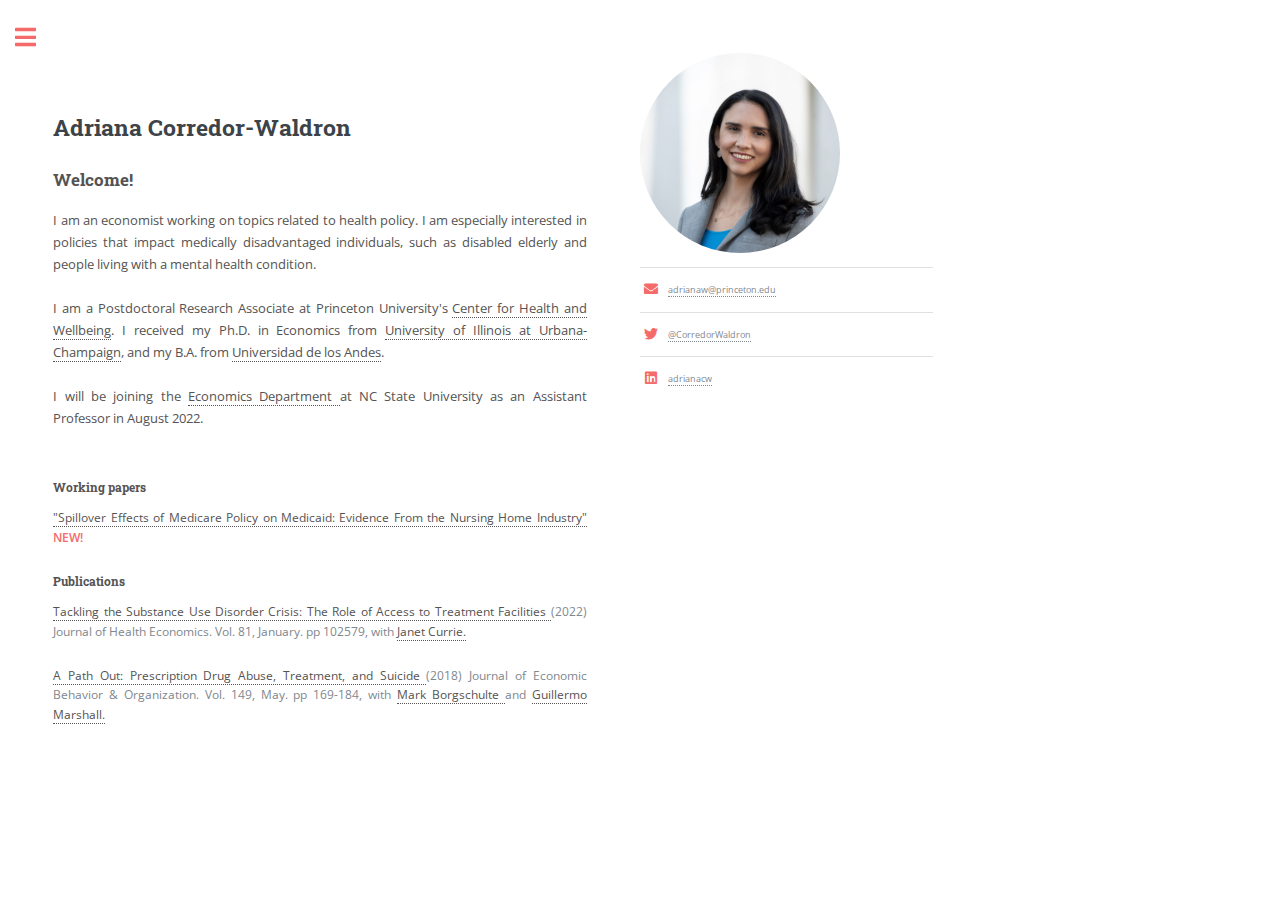
==== index.html @ bf06c3da "Update index.html" ====
<!DOCTYPE HTML>
<!--
	Editorial by HTML5 UP
	html5up.net | @ajlkn
	Free for personal and commercial use under the CCA 3.0 license (html5up.net/license)
-->
<html>
	<head>
		<!--<title>Editorial by HTML5 UP</title>
		<meta charset="utf-8" />
		<meta name="viewport" content="width=device-width, initial-scale=1, user-scalable=no" />
		<link rel="stylesheet" href="assets/css/main.css" />
		 -->
		<title>Adriana Corredor-Waldron</title>
		<meta charset="utf-8" />
		<meta name="description" content="ACW website">
		<meta name="author" content="Adriana">
		<meta property="og:type" content="website">
		<meta property="og:locale" content="en_US">		
		<meta property="og:site_name" content="Adriana Corredor-Waldron">
		<meta property="og:title" content="Adriana Corredor-Waldron">
		<meta property="og:url" content="https://adriana-corredorwaldron.github.io/">
		<meta property="og:description" content="ACW website">
		<link rel="canonical" href="https://adriana-corredorwaldron.github.io/">
		<script type="application/ld+json">
			{
			"@context": "https://schema.org",
				
				"@type": "Person",
				"name": "Adriana Corredor-Waldron",
				"url": "https://adriana-corredorwaldron.github.io/",
				"sameAs": ["https://chw.princeton.edu/people/adriana-corredor-waldron", "https://globalhealth.princeton.edu/news/postdoc-spotlight-adriana-corredor-waldron"] 				
			}
			</script>
		<link href="/feed.xml" type="application/atom+xml" rel="alternate" title="Adriana Corredor-Waldron Feed">
		<meta name="viewport" content="width=device-width, initial-scale=1, user-scalable=no" />
		<link rel="stylesheet" href="assets/css/main.css" />

		<!-- Global site tag (gtag.js) - Google Analytics -->
		<script async src="https://www.googletagmanager.com/gtag/js?id=G-XWN1B4BJMK"></script>
		<script>
		  window.dataLayer = window.dataLayer || [];
		  function gtag(){dataLayer.push(arguments);}
		  gtag('js', new Date());

		  gtag('config', 'G-XWN1B4BJMK');
		</script>
<!--		<link rel="stylesheet" href="assets/css/bootstrap.min.css" />	-->	
	</head>
	<body class="is-preload">

		<!-- Wrapper -->
			<div id="wrapper">

				<!-- Main -->
					<div id="main">
						<div class="inner">

							<!-- Header 
								<header id="header">
									<a href="index.html" class="logo"><strong>Editorial</strong> by HTML5 UP</a>
									<ul class="icons">
										<li><a href="#" class="icon brands fa-twitter"><span class="label">Twitter</span></a></li>
										<li><a href="#" class="icon brands fa-facebook-f"><span class="label">Facebook</span></a></li>
										<li><a href="#" class="icon brands fa-snapchat-ghost"><span class="label">Snapchat</span></a></li>
										<li><a href="#" class="icon brands fa-instagram"><span class="label">Instagram</span></a></li>
										<li><a href="#" class="icon brands fa-medium-m"><span class="label">Medium</span></a></li>
									</ul>
								</header>
								-->

							<!-- Banner -->
							<section id="banner">
								<div class="content">
									<header>
										<h2 style="margin-top:1.5cm;">Adriana Corredor-Waldron</h2>
									</header>
									<h3 style="color:rgb(85, 83, 83);"> Welcome!</h3>
									<p align="justify" style="color:rgb(85, 83, 83);">  I am an economist working on topics related to health policy. I am especially interested in policies that impact medically disadvantaged individuals, such as disabled elderly and people living with a mental health condition.
										<!--My recent work studies the effect of greater access to substance abuse treatment on emergency room use. -->
										<br>
										<br> I am a Postdoctoral Research Associate at Princeton University's <a style="color:rgb(85, 83, 83);" href="https://chw.princeton.edu/"> Center for Health and Wellbeing</a>. I received my Ph.D. in Economics from <a style="color:rgb(85, 83, 83);" href="https://economics.illinois.edu/">University of Illinois at Urbana-Champaign</a>, and my B.A. from <a style="color:rgb(85, 83, 83);" href="https://economia.uniandes.edu.co/programas/pregrado-en-economia"> Universidad de los Andes</a>.
										<br>
										<br> I will be joining the <a style="color:rgb(85, 83, 83);" href="https://poole.ncsu.edu/economics/">  Economics Department </a> at NC State University as an Assistant Professor in August 2022. 
									</p>
									<br>
									<h3 style="color:rgb(85, 83, 83); font-size:90%;">  Working papers </h3>
									<p align="justify" style="font-size:90%;"> 
										<a style="color:rgb(85, 83, 83);" href="https://adriana-corredorwaldron.github.io/files/JobMarketPaper_CorredorWaldron.pdf">"Spillover Effects of Medicare Policy on Medicaid: Evidence From the Nursing Home Industry"</a><strong style="color:rgb(245, 106, 106);"> NEW! </strong>
										
									</p>
									<h3 style="color:rgb(85, 83, 83); font-size:90%;">  Publications </h3>	
									<p align="justify" style="font-size:90%;">
										<a style="color:rgb(85, 83, 83);" href="https://www.sciencedirect.com/science/article/pii/S0167629621001648?via%3Dihub#sec0008a"> Tackling the Substance Use Disorder Crisis: The Role of Access to Treatment Facilities </a> (2022) Journal of Health Economics. Vol. 81, January. pp 102579, with <a style="color:rgb(85, 83, 83);" href="https://scholar.princeton.edu/jcurrie/home"> Janet Currie. </a> 
									</p>
									<p align="justify" style="font-size:90%;">
										<a style="color:rgb(85, 83, 83);" href="https://www.sciencedirect.com/science/article/abs/pii/S0167268118300714"> A Path Out: Prescription Drug Abuse, Treatment, and Suicide </a> (2018) Journal of Economic Behavior & Organization. Vol. 149, May. pp 169-184, with <a style="color:rgb(85, 83, 83);" href="https://sites.google.com/site/markborgschulte/"> Mark Borgschulte </a> and <a style="color:rgb(85, 83, 83);" href="https://sites.google.com/site/guillermomarshall/"> Guillermo Marshall. </a>
									</p>
									<!-- <ul class="actions">
										<li><a href="#" class="button big">Learn More</a></li>
									</ul> -->
								</div>
								<span class="image object">
									<div class="circular--portrait">
										<img src="images/Adriana-Corredor-Waldron-11.jpg" alt="Adriana Corredor-Waldron" />
									</div>
									<div class="content">
									<ul class="contact">
										<li> </li>
										<li  class="icon solid fa-envelope" style="font-size:70%;"><a>adrianaw@princeton.edu</a></li>
										<li  class="icon brands fa-twitter" style="font-size:70%;"><a href="https://twitter.com/CorredorWaldron">@CorredorWaldron</a></li>
										<li  class="icon brands fa-linkedin" style="font-size:70%;" ><a href="https://www.linkedin.com/in/adrianacw/">adrianacw</a></li>											
									</div>	
									</ul> 
								
								</span>
							</section>


						</div>
					</div>

				<!-- Sidebar -->
					<div id="sidebar">
						<div class="inner">

							<!-- Search -->
								<section id="search" class="alt">
									<form method="post" action="#">
										<input type="text" name="query" id="query" placeholder="Search" />
									</form>
								</section>

							<!-- Menu -->
								<nav id="menu">
									<header class="major">
										<h2>Menu</h2>
									</header>
									<ul>
										<li><a href="index.html">Home</a></li>
										<li><a href="cv.html">Vitae</a></li>
										<li><a href="research.html">Research</a></li>
										<!--
										<li><a href="aboutme.html">About Me</a></li>
										-->
									</ul>
								</nav>

						<!-- Footer -->
								<footer id="footer">
									<p class="copyright">&copy; Adriana Corredor-Waldron. All rights reserved. Design: <a href="https://html5up.net">HTML5 UP</a>.</p>
								</footer>

						</div>
					</div>

			</div>

		<!-- Scripts -->
			<script src="assets/js/jquery.min.js"></script>
			<script src="assets/js/browser.min.js"></script>
			<script src="assets/js/breakpoints.min.js"></script>
			<script src="assets/js/bootstrap.min.js"></script>
			<script src="assets/js/util.js"></script>
			<script src="assets/js/main.js"></script>

	</body>
</html>
---- assets/css/main.css ----
@import url(fontawesome-all.min.css);
@import url("https://fonts.googleapis.com/css?family=Open+Sans:400,600,400italic,600italic|Roboto+Slab:400,700");
/*
	Editorial by HTML5 UP
	html5up.net | @ajlkn
	Free for personal and commercial use under the CCA 3.0 license (html5up.net/license)
*/
html, body, div, span, applet, object,
iframe, h1, h2, h3, h4, h5, h6, p, blockquote,
pre, a, abbr, acronym, address, big, cite,
code, del, dfn, em, img, ins, kbd, q, s, samp,
small, strike, strong, sub, sup, tt, var, b,
u, i, center, dl, dt, dd, ol, ul, li, fieldset,
form, label, legend, table, caption, tbody,
tfoot, thead, tr, th, td, article, aside,
canvas, details, embed, figure, figcaption,
footer, header, hgroup, menu, nav, output, ruby,
section, summary, time, mark, audio, video {
  margin: 0;
  padding: 0;
  border: 0;
  font-size: 100%;
  font: inherit;
  vertical-align: baseline; }

article, aside, details, figcaption, figure,
footer, header, hgroup, menu, nav, section {
  display: block; }

body {
  line-height: 1; }

ol, ul {
  list-style: none; }

blockquote, q {
  quotes: none; }
  blockquote:before, blockquote:after, q:before, q:after {
    content: '';
    content: none; }

table {
  border-collapse: collapse;
  border-spacing: 0; }

body {
  -webkit-text-size-adjust: none; }

mark {
  background-color: transparent;
  color: inherit; }

input::-moz-focus-inner {
  border: 0;
  padding: 0; }

input, select, textarea {
  -moz-appearance: none;
  -webkit-appearance: none;
  -ms-appearance: none;
  appearance: none; }


/* ********************************************************************************************/
 /*Adriana Changes*/

 .circular--square {
  border-top-left-radius: 50% 50%;
  border-top-right-radius: 50% 50%;
  border-bottom-right-radius: 50% 50%;
  border-bottom-left-radius: 50% 50%;
}
.circular--portrait {
  position: relative;
  width: 200px;
  height: 200px;
  overflow: hidden;
  border-radius: 50%;
}

.circular--portrait img {
  width: 100%;
  height: auto;
}

/* ********************************************************************************************/





/* Basic */
@-ms-viewport {
  width: device-width; }

body {
  -ms-overflow-style: scrollbar; }

@media screen and (max-width: 480px) {
  html, body {
    min-width: 320px; } }

html {
  box-sizing: border-box; }

*, *:before, *:after {
  box-sizing: inherit; }

body {
  background: #ffffff; }
  body.is-preload *, body.is-preload *:before, body.is-preload *:after, body.is-resizing *, body.is-resizing *:before, body.is-resizing *:after {
    -moz-animation: none !important;
    -webkit-animation: none !important;
    -ms-animation: none !important;
    animation: none !important;
    -moz-transition: none !important;
    -webkit-transition: none !important;
    -ms-transition: none !important;
    transition: none !important; }

/* Type */
body, input, select, textarea {
  color: #7f888f;
  font-family: "Open Sans", sans-serif;
  font-size: 13pt;
  font-weight: 400;
  line-height: 1.65; }
  @media screen and (max-width: 1680px) {
    body, input, select, textarea {
      font-size: 11pt; } }
  @media screen and (max-width: 1280px) {
    body, input, select, textarea {
      font-size: 10pt; } }
  @media screen and (max-width: 360px) {
    body, input, select, textarea {
      font-size: 9pt; } }

a {
  -moz-transition: color 0.2s ease-in-out, border-bottom-color 0.2s ease-in-out;
  -webkit-transition: color 0.2s ease-in-out, border-bottom-color 0.2s ease-in-out;
  -ms-transition: color 0.2s ease-in-out, border-bottom-color 0.2s ease-in-out;
  transition: color 0.2s ease-in-out, border-bottom-color 0.2s ease-in-out;
  border-bottom: dotted 1px;
  color: #f56a6a;
  text-decoration: none; }
  a:hover {
    border-bottom-color: #f56a6a;
    color: #f56a6a !important; }
    a:hover strong {
      color: inherit; }

strong, b {
  color: #3d4449;
  font-weight: 600; }

em, i {
  font-style: italic; }

p {
  margin: 0 0 2em 0; }

h1, h2, h3, h4, h5, h6 {
  color: #3d4449;
  font-family: "Roboto Slab", serif;
  font-weight: 700;
  line-height: 1.5;
  margin: 0 0 1em 0; }
  h1 a, h2 a, h3 a, h4 a, h5 a, h6 a {
    color: inherit;
    text-decoration: none;
    border-bottom: 0; }

h1 {
  font-size: 4em;
  margin: 0 0 0.5em 0;
  line-height: 1.3; }

h2 {
  font-size: 1.75em; }

h3 {
  font-size: 1.25em; }

h4 {
  font-size: 1.1em; }

h5 {
  font-size: 0.9em; }

h6 {
  font-size: 0.7em; }

@media screen and (max-width: 1680px) {
  h1 {
    font-size: 3.5em; } }

@media screen and (max-width: 980px) {
  h1 {
    font-size: 3.25em; } }

@media screen and (max-width: 736px) {
  h1 {
    font-size: 2em;
    line-height: 1.4; }
  h2 {
    font-size: 1.5em; } }

sub {
  font-size: 0.8em;
  position: relative;
  top: 0.5em; }

sup {
  font-size: 0.8em;
  position: relative;
  top: -0.5em; }

blockquote {
  border-left: solid 3px rgba(210, 215, 217, 0.75);
  font-style: italic;
  margin: 0 0 2em 0;
  padding: 0.5em 0 0.5em 2em; }

code {
  background: rgba(230, 235, 237, 0.25);
  border-radius: 0.375em;
  border: solid 1px rgba(210, 215, 217, 0.75);
  font-family: "Courier New", monospace;
  font-size: 0.9em;
  margin: 0 0.25em;
  padding: 0.25em 0.65em; }

pre {
  -webkit-overflow-scrolling: touch;
  font-family: "Courier New", monospace;
  font-size: 0.9em;
  margin: 0 0 2em 0; }
  pre code {
    display: block;
    line-height: 1.75;
    padding: 1em 1.5em;
    overflow-x: auto; }

hr {
  border: 0;
  border-bottom: solid 1px rgba(210, 215, 217, 0.75);
  margin: 2em 0; }
  hr.major {
    margin: 3em 0; }

.align-left {
  text-align: left; }

.align-center {
  text-align: center; }

.align-right {
  text-align: right; }

/* Row */
.row {
  display: flex;
  flex-wrap: wrap;
  box-sizing: border-box;
  align-items: stretch; }
  .row > * {
    box-sizing: border-box; }
  .row.gtr-uniform > * > :last-child {
    margin-bottom: 0; }
  .row.aln-left {
    justify-content: flex-start; }
  .row.aln-center {
    justify-content: center; }
  .row.aln-right {
    justify-content: flex-end; }
  .row.aln-top {
    align-items: flex-start; }
  .row.aln-middle {
    align-items: center; }
  .row.aln-bottom {
    align-items: flex-end; }
  .row > .imp {
    order: -1; }
  .row > .col-1 {
    width: 8.33333%; }
  .row > .off-1 {
    margin-left: 8.33333%; }
  .row > .col-2 {
    width: 16.66667%; }
  .row > .off-2 {
    margin-left: 16.66667%; }
  .row > .col-3 {
    width: 25%; }
  .row > .off-3 {
    margin-left: 25%; }
  .row > .col-4 {
    width: 33.33333%; }
  .row > .off-4 {
    margin-left: 33.33333%; }
  .row > .col-5 {
    width: 41.66667%; }
  .row > .off-5 {
    margin-left: 41.66667%; }
  .row > .col-6 {
    width: 50%; }
  .row > .off-6 {
    margin-left: 50%; }
  .row > .col-7 {
    width: 58.33333%; }
  .row > .off-7 {
    margin-left: 58.33333%; }
  .row > .col-8 {
    width: 66.66667%; }
  .row > .off-8 {
    margin-left: 66.66667%; }
  .row > .col-9 {
    width: 75%; }
  .row > .off-9 {
    margin-left: 75%; }
  .row > .col-10 {
    width: 83.33333%; }
  .row > .off-10 {
    margin-left: 83.33333%; }
  .row > .col-11 {
    width: 91.66667%; }
  .row > .off-11 {
    margin-left: 91.66667%; }
  .row > .col-12 {
    width: 100%; }
  .row > .off-12 {
    margin-left: 100%; }
  .row.gtr-0 {
    margin-top: 0;
    margin-left: 0em; }
    .row.gtr-0 > * {
      padding: 0 0 0 0em; }
    .row.gtr-0.gtr-uniform {
      margin-top: 0em; }
      .row.gtr-0.gtr-uniform > * {
        padding-top: 0em; }
  .row.gtr-25 {
    margin-top: 0;
    margin-left: -0.375em; }
    .row.gtr-25 > * {
      padding: 0 0 0 0.375em; }
    .row.gtr-25.gtr-uniform {
      margin-top: -0.375em; }
      .row.gtr-25.gtr-uniform > * {
        padding-top: 0.375em; }
  .row.gtr-50 {
    margin-top: 0;
    margin-left: -0.75em; }
    .row.gtr-50 > * {
      padding: 0 0 0 0.75em; }
    .row.gtr-50.gtr-uniform {
      margin-top: -0.75em; }
      .row.gtr-50.gtr-uniform > * {
        padding-top: 0.75em; }
  .row {
    margin-top: 0;
    margin-left: -1.5em; }
    .row > * {
      padding: 0 0 0 1.5em; }
    .row.gtr-uniform {
      margin-top: -1.5em; }
      .row.gtr-uniform > * {
        padding-top: 1.5em; }
  .row.gtr-150 {
    margin-top: 0;
    margin-left: -2.25em; }
    .row.gtr-150 > * {
      padding: 0 0 0 2.25em; }
    .row.gtr-150.gtr-uniform {
      margin-top: -2.25em; }
      .row.gtr-150.gtr-uniform > * {
        padding-top: 2.25em; }
  .row.gtr-200 {
    margin-top: 0;
    margin-left: -3em; }
    .row.gtr-200 > * {
      padding: 0 0 0 3em; }
    .row.gtr-200.gtr-uniform {
      margin-top: -3em; }
      .row.gtr-200.gtr-uniform > * {
        padding-top: 3em; }
  @media screen and (max-width: 1680px) {
    .row {
      display: flex;
      flex-wrap: wrap;
      box-sizing: border-box;
      align-items: stretch; }
      .row > * {
        box-sizing: border-box; }
      .row.gtr-uniform > * > :last-child {
        margin-bottom: 0; }
      .row.aln-left {
        justify-content: flex-start; }
      .row.aln-center {
        justify-content: center; }
      .row.aln-right {
        justify-content: flex-end; }
      .row.aln-top {
        align-items: flex-start; }
      .row.aln-middle {
        align-items: center; }
      .row.aln-bottom {
        align-items: flex-end; }
      .row > .imp-xlarge {
        order: -1; }
      .row > .col-1-xlarge {
        width: 8.33333%; }
      .row > .off-1-xlarge {
        margin-left: 8.33333%; }
      .row > .col-2-xlarge {
        width: 16.66667%; }
      .row > .off-2-xlarge {
        margin-left: 16.66667%; }
      .row > .col-3-xlarge {
        width: 25%; }
      .row > .off-3-xlarge {
        margin-left: 25%; }
      .row > .col-4-xlarge {
        width: 33.33333%; }
      .row > .off-4-xlarge {
        margin-left: 33.33333%; }
      .row > .col-5-xlarge {
        width: 41.66667%; }
      .row > .off-5-xlarge {
        margin-left: 41.66667%; }
      .row > .col-6-xlarge {
        width: 50%; }
      .row > .off-6-xlarge {
        margin-left: 50%; }
      .row > .col-7-xlarge {
        width: 58.33333%; }
      .row > .off-7-xlarge {
        margin-left: 58.33333%; }
      .row > .col-8-xlarge {
        width: 66.66667%; }
      .row > .off-8-xlarge {
        margin-left: 66.66667%; }
      .row > .col-9-xlarge {
        width: 75%; }
      .row > .off-9-xlarge {
        margin-left: 75%; }
      .row > .col-10-xlarge {
        width: 83.33333%; }
      .row > .off-10-xlarge {
        margin-left: 83.33333%; }
      .row > .col-11-xlarge {
        width: 91.66667%; }
      .row > .off-11-xlarge {
        margin-left: 91.66667%; }
      .row > .col-12-xlarge {
        width: 100%; }
      .row > .off-12-xlarge {
        margin-left: 100%; }
      .row.gtr-0 {
        margin-top: 0;
        margin-left: 0em; }
        .row.gtr-0 > * {
          padding: 0 0 0 0em; }
        .row.gtr-0.gtr-uniform {
          margin-top: 0em; }
          .row.gtr-0.gtr-uniform > * {
            padding-top: 0em; }
      .row.gtr-25 {
        margin-top: 0;
        margin-left: -0.375em; }
        .row.gtr-25 > * {
          padding: 0 0 0 0.375em; }
        .row.gtr-25.gtr-uniform {
          margin-top: -0.375em; }
          .row.gtr-25.gtr-uniform > * {
            padding-top: 0.375em; }
      .row.gtr-50 {
        margin-top: 0;
        margin-left: -0.75em; }
        .row.gtr-50 > * {
          padding: 0 0 0 0.75em; }
        .row.gtr-50.gtr-uniform {
          margin-top: -0.75em; }
          .row.gtr-50.gtr-uniform > * {
            padding-top: 0.75em; }
      .row {
        margin-top: 0;
        margin-left: -1.5em; }
        .row > * {
          padding: 0 0 0 1.5em; }
        .row.gtr-uniform {
          margin-top: -1.5em; }
          .row.gtr-uniform > * {
            padding-top: 1.5em; }
      .row.gtr-150 {
        margin-top: 0;
        margin-left: -2.25em; }
        .row.gtr-150 > * {
          padding: 0 0 0 2.25em; }
        .row.gtr-150.gtr-uniform {
          margin-top: -2.25em; }
          .row.gtr-150.gtr-uniform > * {
            padding-top: 2.25em; }
      .row.gtr-200 {
        margin-top: 0;
        margin-left: -3em; }
        .row.gtr-200 > * {
          padding: 0 0 0 3em; }
        .row.gtr-200.gtr-uniform {
          margin-top: -3em; }
          .row.gtr-200.gtr-uniform > * {
            padding-top: 3em; } }
  @media screen and (max-width: 1280px) {
    .row {
      display: flex;
      flex-wrap: wrap;
      box-sizing: border-box;
      align-items: stretch; }
      .row > * {
        box-sizing: border-box; }
      .row.gtr-uniform > * > :last-child {
        margin-bottom: 0; }
      .row.aln-left {
        justify-content: flex-start; }
      .row.aln-center {
        justify-content: center; }
      .row.aln-right {
        justify-content: flex-end; }
      .row.aln-top {
        align-items: flex-start; }
      .row.aln-middle {
        align-items: center; }
      .row.aln-bottom {
        align-items: flex-end; }
      .row > .imp-large {
        order: -1; }
      .row > .col-1-large {
        width: 8.33333%; }
      .row > .off-1-large {
        margin-left: 8.33333%; }
      .row > .col-2-large {
        width: 16.66667%; }
      .row > .off-2-large {
        margin-left: 16.66667%; }
      .row > .col-3-large {
        width: 25%; }
      .row > .off-3-large {
        margin-left: 25%; }
      .row > .col-4-large {
        width: 33.33333%; }
      .row > .off-4-large {
        margin-left: 33.33333%; }
      .row > .col-5-large {
        width: 41.66667%; }
      .row > .off-5-large {
        margin-left: 41.66667%; }
      .row > .col-6-large {
        width: 50%; }
      .row > .off-6-large {
        margin-left: 50%; }
      .row > .col-7-large {
        width: 58.33333%; }
      .row > .off-7-large {
        margin-left: 58.33333%; }
      .row > .col-8-large {
        width: 66.66667%; }
      .row > .off-8-large {
        margin-left: 66.66667%; }
      .row > .col-9-large {
        width: 75%; }
      .row > .off-9-large {
        margin-left: 75%; }
      .row > .col-10-large {
        width: 83.33333%; }
      .row > .off-10-large {
        margin-left: 83.33333%; }
      .row > .col-11-large {
        width: 91.66667%; }
      .row > .off-11-large {
        margin-left: 91.66667%; }
      .row > .col-12-large {
        width: 100%; }
      .row > .off-12-large {
        margin-left: 100%; }
      .row.gtr-0 {
        margin-top: 0;
        margin-left: 0em; }
        .row.gtr-0 > * {
          padding: 0 0 0 0em; }
        .row.gtr-0.gtr-uniform {
          margin-top: 0em; }
          .row.gtr-0.gtr-uniform > * {
            padding-top: 0em; }
      .row.gtr-25 {
        margin-top: 0;
        margin-left: -0.375em; }
        .row.gtr-25 > * {
          padding: 0 0 0 0.375em; }
        .row.gtr-25.gtr-uniform {
          margin-top: -0.375em; }
          .row.gtr-25.gtr-uniform > * {
            padding-top: 0.375em; }
      .row.gtr-50 {
        margin-top: 0;
        margin-left: -0.75em; }
        .row.gtr-50 > * {
          padding: 0 0 0 0.75em; }
        .row.gtr-50.gtr-uniform {
          margin-top: -0.75em; }
          .row.gtr-50.gtr-uniform > * {
            padding-top: 0.75em; }
      .row {
        margin-top: 0;
        margin-left: -1.5em; }
        .row > * {
          padding: 0 0 0 1.5em; }
        .row.gtr-uniform {
          margin-top: -1.5em; }
          .row.gtr-uniform > * {
            padding-top: 1.5em; }
      .row.gtr-150 {
        margin-top: 0;
        margin-left: -2.25em; }
        .row.gtr-150 > * {
          padding: 0 0 0 2.25em; }
        .row.gtr-150.gtr-uniform {
          margin-top: -2.25em; }
          .row.gtr-150.gtr-uniform > * {
            padding-top: 2.25em; }
      .row.gtr-200 {
        margin-top: 0;
        margin-left: -3em; }
        .row.gtr-200 > * {
          padding: 0 0 0 3em; }
        .row.gtr-200.gtr-uniform {
          margin-top: -3em; }
          .row.gtr-200.gtr-uniform > * {
            padding-top: 3em; } }
  @media screen and (max-width: 980px) {
    .row {
      display: flex;
      flex-wrap: wrap;
      box-sizing: border-box;
      align-items: stretch; }
      .row > * {
        box-sizing: border-box; }
      .row.gtr-uniform > * > :last-child {
        margin-bottom: 0; }
      .row.aln-left {
        justify-content: flex-start; }
      .row.aln-center {
        justify-content: center; }
      .row.aln-right {
        justify-content: flex-end; }
      .row.aln-top {
        align-items: flex-start; }
      .row.aln-middle {
        align-items: center; }
      .row.aln-bottom {
        align-items: flex-end; }
      .row > .imp-medium {
        order: -1; }
      .row > .col-1-medium {
        width: 8.33333%; }
      .row > .off-1-medium {
        margin-left: 8.33333%; }
      .row > .col-2-medium {
        width: 16.66667%; }
      .row > .off-2-medium {
        margin-left: 16.66667%; }
      .row > .col-3-medium {
        width: 25%; }
      .row > .off-3-medium {
        margin-left: 25%; }
      .row > .col-4-medium {
        width: 33.33333%; }
      .row > .off-4-medium {
        margin-left: 33.33333%; }
      .row > .col-5-medium {
        width: 41.66667%; }
      .row > .off-5-medium {
        margin-left: 41.66667%; }
      .row > .col-6-medium {
        width: 50%; }
      .row > .off-6-medium {
        margin-left: 50%; }
      .row > .col-7-medium {
        width: 58.33333%; }
      .row > .off-7-medium {
        margin-left: 58.33333%; }
      .row > .col-8-medium {
        width: 66.66667%; }
      .row > .off-8-medium {
        margin-left: 66.66667%; }
      .row > .col-9-medium {
        width: 75%; }
      .row > .off-9-medium {
        margin-left: 75%; }
      .row > .col-10-medium {
        width: 83.33333%; }
      .row > .off-10-medium {
        margin-left: 83.33333%; }
      .row > .col-11-medium {
        width: 91.66667%; }
      .row > .off-11-medium {
        margin-left: 91.66667%; }
      .row > .col-12-medium {
        width: 100%; }
      .row > .off-12-medium {
        margin-left: 100%; }
      .row.gtr-0 {
        margin-top: 0;
        margin-left: 0em; }
        .row.gtr-0 > * {
          padding: 0 0 0 0em; }
        .row.gtr-0.gtr-uniform {
          margin-top: 0em; }
          .row.gtr-0.gtr-uniform > * {
            padding-top: 0em; }
      .row.gtr-25 {
        margin-top: 0;
        margin-left: -0.375em; }
        .row.gtr-25 > * {
          padding: 0 0 0 0.375em; }
        .row.gtr-25.gtr-uniform {
          margin-top: -0.375em; }
          .row.gtr-25.gtr-uniform > * {
            padding-top: 0.375em; }
      .row.gtr-50 {
        margin-top: 0;
        margin-left: -0.75em; }
        .row.gtr-50 > * {
          padding: 0 0 0 0.75em; }
        .row.gtr-50.gtr-uniform {
          margin-top: -0.75em; }
          .row.gtr-50.gtr-uniform > * {
            padding-top: 0.75em; }
      .row {
        margin-top: 0;
        margin-left: -1.5em; }
        .row > * {
          padding: 0 0 0 1.5em; }
        .row.gtr-uniform {
          margin-top: -1.5em; }
          .row.gtr-uniform > * {
            padding-top: 1.5em; }
      .row.gtr-150 {
        margin-top: 0;
        margin-left: -2.25em; }
        .row.gtr-150 > * {
          padding: 0 0 0 2.25em; }
        .row.gtr-150.gtr-uniform {
          margin-top: -2.25em; }
          .row.gtr-150.gtr-uniform > * {
            padding-top: 2.25em; }
      .row.gtr-200 {
        margin-top: 0;
        margin-left: -3em; }
        .row.gtr-200 > * {
          padding: 0 0 0 3em; }
        .row.gtr-200.gtr-uniform {
          margin-top: -3em; }
          .row.gtr-200.gtr-uniform > * {
            padding-top: 3em; } }
  @media screen and (max-width: 736px) {
    .row {
      display: flex;
      flex-wrap: wrap;
      box-sizing: border-box;
      align-items: stretch; }
      .row > * {
        box-sizing: border-box; }
      .row.gtr-uniform > * > :last-child {
        margin-bottom: 0; }
      .row.aln-left {
        justify-content: flex-start; }
      .row.aln-center {
        justify-content: center; }
      .row.aln-right {
        justify-content: flex-end; }
      .row.aln-top {
        align-items: flex-start; }
      .row.aln-middle {
        align-items: center; }
      .row.aln-bottom {
        align-items: flex-end; }
      .row > .imp-small {
        order: -1; }
      .row > .col-1-small {
        width: 8.33333%; }
      .row > .off-1-small {
        margin-left: 8.33333%; }
      .row > .col-2-small {
        width: 16.66667%; }
      .row > .off-2-small {
        margin-left: 16.66667%; }
      .row > .col-3-small {
        width: 25%; }
      .row > .off-3-small {
        margin-left: 25%; }
      .row > .col-4-small {
        width: 33.33333%; }
      .row > .off-4-small {
        margin-left: 33.33333%; }
      .row > .col-5-small {
        width: 41.66667%; }
      .row > .off-5-small {
        margin-left: 41.66667%; }
      .row > .col-6-small {
        width: 50%; }
      .row > .off-6-small {
        margin-left: 50%; }
      .row > .col-7-small {
        width: 58.33333%; }
      .row > .off-7-small {
        margin-left: 58.33333%; }
      .row > .col-8-small {
        width: 66.66667%; }
      .row > .off-8-small {
        margin-left: 66.66667%; }
      .row > .col-9-small {
        width: 75%; }
      .row > .off-9-small {
        margin-left: 75%; }
      .row > .col-10-small {
        width: 83.33333%; }
      .row > .off-10-small {
        margin-left: 83.33333%; }
      .row > .col-11-small {
        width: 91.66667%; }
      .row > .off-11-small {
        margin-left: 91.66667%; }
      .row > .col-12-small {
        width: 100%; }
      .row > .off-12-small {
        margin-left: 100%; }
      .row.gtr-0 {
        margin-top: 0;
        margin-left: 0em; }
        .row.gtr-0 > * {
          padding: 0 0 0 0em; }
        .row.gtr-0.gtr-uniform {
          margin-top: 0em; }
          .row.gtr-0.gtr-uniform > * {
            padding-top: 0em; }
      .row.gtr-25 {
        margin-top: 0;
        margin-left: -0.375em; }
        .row.gtr-25 > * {
          padding: 0 0 0 0.375em; }
        .row.gtr-25.gtr-uniform {
          margin-top: -0.375em; }
          .row.gtr-25.gtr-uniform > * {
            padding-top: 0.375em; }
      .row.gtr-50 {
        margin-top: 0;
        margin-left: -0.75em; }
        .row.gtr-50 > * {
          padding: 0 0 0 0.75em; }
        .row.gtr-50.gtr-uniform {
          margin-top: -0.75em; }
          .row.gtr-50.gtr-uniform > * {
            padding-top: 0.75em; }
      .row {
        margin-top: 0;
        margin-left: -1.5em; }
        .row > * {
          padding: 0 0 0 1.5em; }
        .row.gtr-uniform {
          margin-top: -1.5em; }
          .row.gtr-uniform > * {
            padding-top: 1.5em; }
      .row.gtr-150 {
        margin-top: 0;
        margin-left: -2.25em; }
        .row.gtr-150 > * {
          padding: 0 0 0 2.25em; }
        .row.gtr-150.gtr-uniform {
          margin-top: -2.25em; }
          .row.gtr-150.gtr-uniform > * {
            padding-top: 2.25em; }
      .row.gtr-200 {
        margin-top: 0;
        margin-left: -3em; }
        .row.gtr-200 > * {
          padding: 0 0 0 3em; }
        .row.gtr-200.gtr-uniform {
          margin-top: -3em; }
          .row.gtr-200.gtr-uniform > * {
            padding-top: 3em; } }
  @media screen and (max-width: 480px) {
    .row {
      display: flex;
      flex-wrap: wrap;
      box-sizing: border-box;
      align-items: stretch; }
      .row > * {
        box-sizing: border-box; }
      .row.gtr-uniform > * > :last-child {
        margin-bottom: 0; }
      .row.aln-left {
        justify-content: flex-start; }
      .row.aln-center {
        justify-content: center; }
      .row.aln-right {
        justify-content: flex-end; }
      .row.aln-top {
        align-items: flex-start; }
      .row.aln-middle {
        align-items: center; }
      .row.aln-bottom {
        align-items: flex-end; }
      .row > .imp-xsmall {
        order: -1; }
      .row > .col-1-xsmall {
        width: 8.33333%; }
      .row > .off-1-xsmall {
        margin-left: 8.33333%; }
      .row > .col-2-xsmall {
        width: 16.66667%; }
      .row > .off-2-xsmall {
        margin-left: 16.66667%; }
      .row > .col-3-xsmall {
        width: 25%; }
      .row > .off-3-xsmall {
        margin-left: 25%; }
      .row > .col-4-xsmall {
        width: 33.33333%; }
      .row > .off-4-xsmall {
        margin-left: 33.33333%; }
      .row > .col-5-xsmall {
        width: 41.66667%; }
      .row > .off-5-xsmall {
        margin-left: 41.66667%; }
      .row > .col-6-xsmall {
        width: 50%; }
      .row > .off-6-xsmall {
        margin-left: 50%; }
      .row > .col-7-xsmall {
        width: 58.33333%; }
      .row > .off-7-xsmall {
        margin-left: 58.33333%; }
      .row > .col-8-xsmall {
        width: 66.66667%; }
      .row > .off-8-xsmall {
        margin-left: 66.66667%; }
      .row > .col-9-xsmall {
        width: 75%; }
      .row > .off-9-xsmall {
        margin-left: 75%; }
      .row > .col-10-xsmall {
        width: 83.33333%; }
      .row > .off-10-xsmall {
        margin-left: 83.33333%; }
      .row > .col-11-xsmall {
        width: 91.66667%; }
      .row > .off-11-xsmall {
        margin-left: 91.66667%; }
      .row > .col-12-xsmall {
        width: 100%; }
      .row > .off-12-xsmall {
        margin-left: 100%; }
      .row.gtr-0 {
        margin-top: 0;
        margin-left: 0em; }
        .row.gtr-0 > * {
          padding: 0 0 0 0em; }
        .row.gtr-0.gtr-uniform {
          margin-top: 0em; }
          .row.gtr-0.gtr-uniform > * {
            padding-top: 0em; }
      .row.gtr-25 {
        margin-top: 0;
        margin-left: -0.375em; }
        .row.gtr-25 > * {
          padding: 0 0 0 0.375em; }
        .row.gtr-25.gtr-uniform {
          margin-top: -0.375em; }
          .row.gtr-25.gtr-uniform > * {
            padding-top: 0.375em; }
      .row.gtr-50 {
        margin-top: 0;
        margin-left: -0.75em; }
        .row.gtr-50 > * {
          padding: 0 0 0 0.75em; }
        .row.gtr-50.gtr-uniform {
          margin-top: -0.75em; }
          .row.gtr-50.gtr-uniform > * {
            padding-top: 0.75em; }
      .row {
        margin-top: 0;
        margin-left: -1.5em; }
        .row > * {
          padding: 0 0 0 1.5em; }
        .row.gtr-uniform {
          margin-top: -1.5em; }
          .row.gtr-uniform > * {
            padding-top: 1.5em; }
      .row.gtr-150 {
        margin-top: 0;
        margin-left: -2.25em; }
        .row.gtr-150 > * {
          padding: 0 0 0 2.25em; }
        .row.gtr-150.gtr-uniform {
          margin-top: -2.25em; }
          .row.gtr-150.gtr-uniform > * {
            padding-top: 2.25em; }
      .row.gtr-200 {
        margin-top: 0;
        margin-left: -3em; }
        .row.gtr-200 > * {
          padding: 0 0 0 3em; }
        .row.gtr-200.gtr-uniform {
          margin-top: -3em; }
          .row.gtr-200.gtr-uniform > * {
            padding-top: 3em; } }

/* Section/Article */
section.special, article.special {
  text-align: center; }

header p {
  font-family: "Roboto Slab", serif;
  font-size: 1em;
  font-weight: 400;
  letter-spacing: 0.075em;
  margin-top: -0.5em;
  text-transform: uppercase; }

header.major > :last-child {
  border-bottom: solid 3px #f56a6a;
  display: inline-block;
  margin: 0 0 2em 0;
  padding: 0 0.75em 0.5em 0; }

header.main > :last-child {
  margin: 0 0 1em 0; }

/* Form */
form {
  margin: 0 0 2em 0; }

label {
  color: #3d4449;
  display: block;
  font-size: 0.9em;
  font-weight: 600;
  margin: 0 0 1em 0; }

input[type="text"],
input[type="password"],
input[type="email"],
input[type="tel"],
input[type="search"],
input[type="url"],
select,
textarea {
  -moz-appearance: none;
  -webkit-appearance: none;
  -ms-appearance: none;
  appearance: none;
  background: #ffffff;
  border-radius: 0.375em;
  border: none;
  border: solid 1px rgba(210, 215, 217, 0.75);
  color: inherit;
  display: block;
  outline: 0;
  padding: 0 1em;
  text-decoration: none;
  width: 100%; }
  input[type="text"]:invalid,
  input[type="password"]:invalid,
  input[type="email"]:invalid,
  input[type="tel"]:invalid,
  input[type="search"]:invalid,
  input[type="url"]:invalid,
  select:invalid,
  textarea:invalid {
    box-shadow: none; }
  input[type="text"]:focus,
  input[type="password"]:focus,
  input[type="email"]:focus,
  input[type="tel"]:focus,
  input[type="search"]:focus,
  input[type="url"]:focus,
  select:focus,
  textarea:focus {
    border-color: #f56a6a;
    box-shadow: 0 0 0 1px #f56a6a; }

select {
  background-image: url("data:image/svg+xml;charset=utf8,%3Csvg xmlns='http://www.w3.org/2000/svg' width='40' height='40' preserveAspectRatio='none' viewBox='0 0 40 40'%3E%3Cpath d='M9.4,12.3l10.4,10.4l10.4-10.4c0.2-0.2,0.5-0.4,0.9-0.4c0.3,0,0.6,0.1,0.9,0.4l3.3,3.3c0.2,0.2,0.4,0.5,0.4,0.9 c0,0.4-0.1,0.6-0.4,0.9L20.7,31.9c-0.2,0.2-0.5,0.4-0.9,0.4c-0.3,0-0.6-0.1-0.9-0.4L4.3,17.3c-0.2-0.2-0.4-0.5-0.4-0.9 c0-0.4,0.1-0.6,0.4-0.9l3.3-3.3c0.2-0.2,0.5-0.4,0.9-0.4S9.1,12.1,9.4,12.3z' fill='rgba(210, 215, 217, 0.75)' /%3E%3C/svg%3E");
  background-size: 1.25em;
  background-repeat: no-repeat;
  background-position: calc(100% - 1em) center;
  height: 2.75em;
  padding-right: 2.75em;
  text-overflow: ellipsis; }
  select option {
    color: #3d4449;
    background: #ffffff; }
  select:focus::-ms-value {
    background-color: transparent; }
  select::-ms-expand {
    display: none; }

input[type="text"],
input[type="password"],
input[type="email"],
input[type="tel"],
input[type="search"],
input[type="url"],
select {
  height: 2.75em; }

textarea {
  padding: 0.75em 1em; }

input[type="checkbox"],
input[type="radio"] {
  -moz-appearance: none;
  -webkit-appearance: none;
  -ms-appearance: none;
  appearance: none;
  display: block;
  float: left;
  margin-right: -2em;
  opacity: 0;
  width: 1em;
  z-index: -1; }
  input[type="checkbox"] + label,
  input[type="radio"] + label {
    text-decoration: none;
    color: #7f888f;
    cursor: pointer;
    display: inline-block;
    font-size: 1em;
    font-weight: 400;
    padding-left: 2.4em;
    padding-right: 0.75em;
    position: relative; }
    input[type="checkbox"] + label:before,
    input[type="radio"] + label:before {
      -moz-osx-font-smoothing: grayscale;
      -webkit-font-smoothing: antialiased;
      display: inline-block;
      font-style: normal;
      font-variant: normal;
      text-rendering: auto;
      line-height: 1;
      text-transform: none !important;
      font-family: 'Font Awesome 5 Free';
      font-weight: 900; }
    input[type="checkbox"] + label:before,
    input[type="radio"] + label:before {
      background: #ffffff;
      border-radius: 0.375em;
      border: solid 1px rgba(210, 215, 217, 0.75);
      content: '';
      display: inline-block;
      font-size: 0.8em;
      height: 2.0625em;
      left: 0;
      line-height: 2.0625em;
      position: absolute;
      text-align: center;
      top: 0;
      width: 2.0625em; }
  input[type="checkbox"]:checked + label:before,
  input[type="radio"]:checked + label:before {
    background: #3d4449;
    border-color: #3d4449;
    color: #ffffff;
    content: '\f00c'; }
  input[type="checkbox"]:focus + label:before,
  input[type="radio"]:focus + label:before {
    border-color: #f56a6a;
    box-shadow: 0 0 0 1px #f56a6a; }

input[type="checkbox"] + label:before {
  border-radius: 0.375em; }

input[type="radio"] + label:before {
  border-radius: 100%; }

::-webkit-input-placeholder {
  color: #9fa3a6 !important;
  opacity: 1.0; }

:-moz-placeholder {
  color: #9fa3a6 !important;
  opacity: 1.0; }

::-moz-placeholder {
  color: #9fa3a6 !important;
  opacity: 1.0; }

:-ms-input-placeholder {
  color: #9fa3a6 !important;
  opacity: 1.0; }

/* Box */
.box {
  border-radius: 0.375em;
  border: solid 1px rgba(210, 215, 217, 0.75);
  margin-bottom: 2em;
  padding: 1.5em; }
  .box > :last-child,
  .box > :last-child > :last-child,
  .box > :last-child > :last-child > :last-child {
    margin-bottom: 0; }
  .box.alt {
    border: 0;
    border-radius: 0;
    padding: 0; }

/* Icon */
.icon {
  text-decoration: none;
  border-bottom: none;
  position: relative; }
  .icon:before {
    -moz-osx-font-smoothing: grayscale;
    -webkit-font-smoothing: antialiased;
    display: inline-block;
    font-style: normal;
    font-variant: normal;
    text-rendering: auto;
    line-height: 1;
    text-transform: none !important;
    font-family: 'Font Awesome 5 Free';
    font-weight: 400; }
  .icon > .label {
    display: none; }
  .icon:before {
    line-height: inherit; }
  .icon.solid:before {
    font-weight: 900; }
  .icon.brands:before {
    font-family: 'Font Awesome 5 Brands'; }

/* Image */
.image {
  border-radius: 0.375em;
  border: 0;
  display: inline-block;
  position: relative; }
  .image img {
    border-radius: 0.375em;
    display: block; }
  .image.left, .image.right {
    max-width: 40%; }
    .image.left img, .image.right img {
      width: 100%; }
  .image.left {
    float: left;
    padding: 0 1.5em 1em 0;
    top: 0.25em; }
  .image.right {
    float: right;
    padding: 0 0 1em 1.5em;
    top: 0.25em; }
  .image.fit {
    display: block;
    margin: 0 0 2em 0;
    width: 100%; }
    .image.fit img {
      width: 100%; }
  .image.main {
    display: block;
    margin: 0 0 3em 0;
    width: 100%; }
    .image.main img {
      width: 100%; }

a.image {
  overflow: hidden; }
  a.image img {
    -moz-transition: -moz-transform 0.2s ease;
    -webkit-transition: -webkit-transform 0.2s ease;
    -ms-transition: -ms-transform 0.2s ease;
    transition: transform 0.2s ease; }
  a.image:hover img {
    -moz-transform: scale(1.075);
    -webkit-transform: scale(1.075);
    -ms-transform: scale(1.075);
    transform: scale(1.075); }

/* List */
ol {
  list-style: decimal;
  margin: 0 0 2em 0;
  padding-left: 1.25em; }
  ol li {
    padding-left: 0.25em; }

ul {
  list-style: disc;
  margin: 0 0 2em 0;
  padding-left: 1em; }
  ul li {
    padding-left: 0.5em; }
  ul.alt {
    list-style: none;
    padding-left: 0; }
    ul.alt li {
      border-top: solid 1px rgba(210, 215, 217, 0.75);
      padding: 0.5em 0; }
      ul.alt li:first-child {
        border-top: 0;
        padding-top: 0; }

dl {
  margin: 0 0 2em 0; }
  dl dt {
    display: block;
    font-weight: 600;
    margin: 0 0 1em 0; }
  dl dd {
    margin-left: 2em; }

/* Actions */
ul.actions {
  display: -moz-flex;
  display: -webkit-flex;
  display: -ms-flex;
  display: flex;
  cursor: default;
  list-style: none;
  margin-left: -1em;
  padding-left: 0; }
  ul.actions li {
    padding: 0 0 0 1em;
    vertical-align: middle; }
  ul.actions.special {
    -moz-justify-content: center;
    -webkit-justify-content: center;
    -ms-justify-content: center;
    justify-content: center;
    width: 100%;
    margin-left: 0; }
    ul.actions.special li:first-child {
      padding-left: 0; }
  ul.actions.stacked {
    -moz-flex-direction: column;
    -webkit-flex-direction: column;
    -ms-flex-direction: column;
    flex-direction: column;
    margin-left: 0; }
    ul.actions.stacked li {
      padding: 1.3em 0 0 0; }
      ul.actions.stacked li:first-child {
        padding-top: 0; }
  ul.actions.fit {
    width: calc(100% + 1em); }
    ul.actions.fit li {
      -moz-flex-grow: 1;
      -webkit-flex-grow: 1;
      -ms-flex-grow: 1;
      flex-grow: 1;
      -moz-flex-shrink: 1;
      -webkit-flex-shrink: 1;
      -ms-flex-shrink: 1;
      flex-shrink: 1;
      width: 100%; }
      ul.actions.fit li > * {
        width: 100%; }
    ul.actions.fit.stacked {
      width: 100%; }

/* Icons */
ul.icons {
  cursor: default;
  list-style: none;
  padding-left: 0; }
  ul.icons li {
    display: inline-block;
    padding: 0 1em 0 0; }
    ul.icons li:last-child {
      padding-right: 0; }
    ul.icons li .icon {
      color: inherit; }
      ul.icons li .icon:before {
        font-size: 1.25em; }

/* Contact */
ul.contact {
  list-style: none;
  padding: 0; }
  ul.contact li {
    text-decoration: none;
    border-top: solid 1px rgba(210, 215, 217, 0.75);
    margin: 1.5em 0 0 0;
    padding: 1.5em 0 0 3em;
    position: relative; }
    ul.contact li:before {
      -moz-osx-font-smoothing: grayscale;
      -webkit-font-smoothing: antialiased;
      display: inline-block;
      font-style: normal;
      font-variant: normal;
      text-rendering: auto;
      line-height: 1;
      text-transform: none !important;
      font-family: 'Font Awesome 5 Free';
      font-weight: 400; }
    ul.contact li:before {
      color: #f56a6a;
      display: inline-block;
      font-size: 1.5em;
      height: 1.125em;
      left: 0;
      line-height: 1.125em;
      position: absolute;
      text-align: center;
      top: 1em;
      width: 1.5em; }
    ul.contact li:first-child {
      border-top: 0;
      margin-top: 0;
      padding-top: 0; }
      ul.contact li:first-child:before {
        top: 0; }
    ul.contact li a {
      color: inherit; }

/* Pagination */
ul.pagination {
  cursor: default;
  list-style: none;
  padding-left: 0; }
  ul.pagination li {
    display: inline-block;
    padding-left: 0;
    vertical-align: middle; }
    ul.pagination li > .page {
      -moz-transition: background-color 0.2s ease-in-out, color 0.2s ease-in-out;
      -webkit-transition: background-color 0.2s ease-in-out, color 0.2s ease-in-out;
      -ms-transition: background-color 0.2s ease-in-out, color 0.2s ease-in-out;
      transition: background-color 0.2s ease-in-out, color 0.2s ease-in-out;
      border-bottom: 0;
      border-radius: 0.375em;
      display: inline-block;
      font-size: 0.8em;
      font-weight: 600;
      height: 2em;
      line-height: 2em;
      margin: 0 0.125em;
      min-width: 2em;
      padding: 0 0.5em;
      text-align: center; }
      ul.pagination li > .page.active {
        background-color: #f56a6a;
        color: #ffffff !important; }
        ul.pagination li > .page.active:hover {
          background-color: #f67878; }
        ul.pagination li > .page.active:active {
          background-color: #f45c5c; }
    ul.pagination li:first-child {
      padding-right: 0.75em; }
    ul.pagination li:last-child {
      padding-left: 0.75em; }
  @media screen and (max-width: 480px) {
    ul.pagination li:nth-child(n+2):nth-last-child(n+2) {
      display: none; }
    ul.pagination li:first-child {
      padding-right: 0; } }

/* Table */
.table-wrapper {
  -webkit-overflow-scrolling: touch;
  overflow-x: auto; }

table {
  margin: 0 0 2em 0;
  width: 100%; }
  table tbody tr {
    border: solid 1px rgba(210, 215, 217, 0.75);
    border-left: 0;
    border-right: 0; }
    table tbody tr:nth-child(2n + 1) {
      background-color: rgba(230, 235, 237, 0.25); }
  table td {
    padding: 0.75em 0.75em; }
  table th {
    color: #3d4449;
    font-size: 0.9em;
    font-weight: 600;
    padding: 0 0.75em 0.75em 0.75em;
    text-align: left; }
  table thead {
    border-bottom: solid 2px rgba(210, 215, 217, 0.75); }
  table tfoot {
    border-top: solid 2px rgba(210, 215, 217, 0.75); }
  table.alt {
    border-collapse: separate; }
    table.alt tbody tr td {
      border: solid 1px rgba(210, 215, 217, 0.75);
      border-left-width: 0;
      border-top-width: 0; }
      table.alt tbody tr td:first-child {
        border-left-width: 1px; }
    table.alt tbody tr:first-child td {
      border-top-width: 1px; }
    table.alt thead {
      border-bottom: 0; }
    table.alt tfoot {
      border-top: 0; }

/* Button */
input[type="submit"],
input[type="reset"],
input[type="button"],
button,
.button {
  -moz-appearance: none;
  -webkit-appearance: none;
  -ms-appearance: none;
  appearance: none;
  -moz-transition: background-color 0.2s ease-in-out, color 0.2s ease-in-out;
  -webkit-transition: background-color 0.2s ease-in-out, color 0.2s ease-in-out;
  -ms-transition: background-color 0.2s ease-in-out, color 0.2s ease-in-out;
  transition: background-color 0.2s ease-in-out, color 0.2s ease-in-out;
  background-color: transparent;
  border-radius: 0.375em;
  border: 0;
  box-shadow: inset 0 0 0 2px #f56a6a;
  color: #f56a6a !important;
  cursor: pointer;
  display: inline-block;
  font-family: "Roboto Slab", serif;
  font-size: 0.8em;
  font-weight: 700;
  height: 3.5em;
  letter-spacing: 0.075em;
  line-height: 3.5em;
  padding: 0 2.25em;
  text-align: center;
  text-decoration: none;
  text-transform: uppercase;
  white-space: nowrap; }
  input[type="submit"]:hover,
  input[type="reset"]:hover,
  input[type="button"]:hover,
  button:hover,
  .button:hover {
    background-color: rgba(245, 106, 106, 0.05); }
  input[type="submit"]:active,
  input[type="reset"]:active,
  input[type="button"]:active,
  button:active,
  .button:active {
    background-color: rgba(245, 106, 106, 0.15); }
  input[type="submit"].icon:before,
  input[type="reset"].icon:before,
  input[type="button"].icon:before,
  button.icon:before,
  .button.icon:before {
    margin-right: 0.5em; }
  input[type="submit"].fit,
  input[type="reset"].fit,
  input[type="button"].fit,
  button.fit,
  .button.fit {
    width: 100%; }
  input[type="submit"].small,
  input[type="reset"].small,
  input[type="button"].small,
  button.small,
  .button.small {
    font-size: 0.6em; }
  input[type="submit"].large,
  input[type="reset"].large,
  input[type="button"].large,
  button.large,
  .button.large {
    font-size: 1em;
    height: 3.65em;
    line-height: 3.65em; }
  input[type="submit"].primary,
  input[type="reset"].primary,
  input[type="button"].primary,
  button.primary,
  .button.primary {
    background-color: #f56a6a;
    box-shadow: none;
    color: #ffffff !important; }
    input[type="submit"].primary:hover,
    input[type="reset"].primary:hover,
    input[type="button"].primary:hover,
    button.primary:hover,
    .button.primary:hover {
      background-color: #f67878; }
    input[type="submit"].primary:active,
    input[type="reset"].primary:active,
    input[type="button"].primary:active,
    button.primary:active,
    .button.primary:active {
      background-color: #f45c5c; }
  input[type="submit"].disabled, input[type="submit"]:disabled,
  input[type="reset"].disabled,
  input[type="reset"]:disabled,
  input[type="button"].disabled,
  input[type="button"]:disabled,
  button.disabled,
  button:disabled,
  .button.disabled,
  .button:disabled {
    pointer-events: none;
    opacity: 0.25; }

/* Mini Posts */
.mini-posts article {
  border-top: solid 1px rgba(210, 215, 217, 0.75);
  margin-top: 2em;
  padding-top: 2em; }
  .mini-posts article .image {
    display: block;
    margin: 0 0 1.5em 0; }
    .mini-posts article .image img {
      display: block;
      width: 100%; }
  .mini-posts article:first-child {
    border-top: 0;
    margin-top: 0;
    padding-top: 0; }

/* Features */
.features {
  display: -moz-flex;
  display: -webkit-flex;
  display: -ms-flex;
  display: flex;
  -moz-flex-wrap: wrap;
  -webkit-flex-wrap: wrap;
  -ms-flex-wrap: wrap;
  flex-wrap: wrap;
  margin: 0 0 2em -3em;
  width: calc(100% + 3em); }
  .features article {
    -moz-align-items: center;
    -webkit-align-items: center;
    -ms-align-items: center;
    align-items: center;
    display: -moz-flex;
    display: -webkit-flex;
    display: -ms-flex;
    display: flex;
    margin: 0 0 3em 3em;
    position: relative;
    width: calc(50% - 3em); }
    .features article:nth-child(2n - 1) {
      margin-right: 1.5em; }
    .features article:nth-child(2n) {
      margin-left: 1.5em; }
    .features article:nth-last-child(1), .features article:nth-last-child(2) {
      margin-bottom: 0; }
    .features article .icon {
      -moz-flex-grow: 0;
      -webkit-flex-grow: 0;
      -ms-flex-grow: 0;
      flex-grow: 0;
      -moz-flex-shrink: 0;
      -webkit-flex-shrink: 0;
      -ms-flex-shrink: 0;
      flex-shrink: 0;
      display: block;
      height: 10em;
      line-height: 10em;
      margin: 0 2em 0 0;
      text-align: center;
      width: 10em; }
      .features article .icon:before {
        color: #f56a6a;
        font-size: 2.75rem;
        position: relative;
        top: 0.05em; }
      .features article .icon:after {
        -moz-transform: rotate(45deg);
        -webkit-transform: rotate(45deg);
        -ms-transform: rotate(45deg);
        transform: rotate(45deg);
        border-radius: 0.25rem;
        border: solid 2px rgba(210, 215, 217, 0.75);
        content: '';
        display: block;
        height: 7em;
        left: 50%;
        margin: -3.5em 0 0 -3.5em;
        position: absolute;
        top: 50%;
        width: 7em; }
    .features article .content {
      -moz-flex-grow: 1;
      -webkit-flex-grow: 1;
      -ms-flex-grow: 1;
      flex-grow: 1;
      -moz-flex-shrink: 1;
      -webkit-flex-shrink: 1;
      -ms-flex-shrink: 1;
      flex-shrink: 1;
      width: 100%; }
      .features article .content > :last-child {
        margin-bottom: 0; }
  @media screen and (max-width: 980px) {
    .features {
      margin: 0 0 2em 0;
      width: 100%; }
      .features article {
        margin: 0 0 3em 0;
        width: 100%; }
        .features article:nth-child(2n - 1) {
          margin-right: 0; }
        .features article:nth-child(2n) {
          margin-left: 0; }
        .features article:nth-last-child(1), .features article:nth-last-child(2) {
          margin-bottom: 3em; }
        .features article:last-child {
          margin-bottom: 0; }
        .features article .icon {
          height: 8em;
          line-height: 8em;
          width: 8em; }
          .features article .icon:before {
            font-size: 2.25rem; }
          .features article .icon:after {
            height: 6em;
            margin: -3em 0 0 -3em;
            width: 6em; } }
  @media screen and (max-width: 480px) {
    .features article {
      -moz-flex-direction: column;
      -webkit-flex-direction: column;
      -ms-flex-direction: column;
      flex-direction: column;
      -moz-align-items: -moz-flex-start;
      -webkit-align-items: -webkit-flex-start;
      -ms-align-items: -ms-flex-start;
      align-items: flex-start; }
      .features article .icon {
        height: 6em;
        line-height: 6em;
        margin: 0 0 1.5em 0;
        width: 6em; }
        .features article .icon:before {
          font-size: 1.5rem; }
        .features article .icon:after {
          height: 4em;
          margin: -2em 0 0 -2em;
          width: 4em; } }
  @media screen and (max-width: 480px) {
    .features article .icon:before {
      font-size: 1.25rem; } }

/* Posts */
.posts {
  display: -moz-flex;
  display: -webkit-flex;
  display: -ms-flex;
  display: flex;
  -moz-flex-wrap: wrap;
  -webkit-flex-wrap: wrap;
  -ms-flex-wrap: wrap;
  flex-wrap: wrap;
  margin: 0 0 2em -6em;
  width: calc(100% + 6em); }
  .posts article {
    -moz-flex-grow: 0;
    -webkit-flex-grow: 0;
    -ms-flex-grow: 0;
    flex-grow: 0;
    -moz-flex-shrink: 1;
    -webkit-flex-shrink: 1;
    -ms-flex-shrink: 1;
    flex-shrink: 1;
    margin: 0 0 6em 6em;
    position: relative;
    width: calc(33.33333% - 6em); }
    .posts article:before {
      background: rgba(210, 215, 217, 0.75);
      content: '';
      display: block;
      height: calc(100% + 6em);
      left: -3em;
      position: absolute;
      top: 0;
      width: 1px; }
    .posts article:after {
      background: rgba(210, 215, 217, 0.75);
      bottom: -3em;
      content: '';
      display: block;
      height: 1px;
      position: absolute;
      right: 0;
      width: calc(100% + 6em); }
    .posts article > :last-child {
      margin-bottom: 0; }
    .posts article .image {
      display: block;
      margin: 0 0 2em 0; }
      .posts article .image img {
        display: block;
        width: 100%; }
  @media screen and (min-width: 1681px) {
    .posts article:nth-child(3n + 1):before {
      display: none; }
    .posts article:nth-child(3n + 1):after {
      width: 100%; }
    .posts article:nth-last-child(1), .posts article:nth-last-child(2), .posts article:nth-last-child(3) {
      margin-bottom: 0; }
      .posts article:nth-last-child(1):before, .posts article:nth-last-child(2):before, .posts article:nth-last-child(3):before {
        height: 100%; }
      .posts article:nth-last-child(1):after, .posts article:nth-last-child(2):after, .posts article:nth-last-child(3):after {
        display: none; } }
  @media screen and (max-width: 1680px) {
    .posts article {
      width: calc(50% - 6em); }
      .posts article:nth-last-child(3) {
        margin-bottom: 6em; } }
  @media screen and (min-width: 481px) and (max-width: 1680px) {
    .posts article:nth-child(2n + 1):before {
      display: none; }
    .posts article:nth-child(2n + 1):after {
      width: 100%; }
    .posts article:nth-last-child(1), .posts article:nth-last-child(2) {
      margin-bottom: 0; }
      .posts article:nth-last-child(1):before, .posts article:nth-last-child(2):before {
        height: 100%; }
      .posts article:nth-last-child(1):after, .posts article:nth-last-child(2):after {
        display: none; } }
  @media screen and (max-width: 736px) {
    .posts {
      margin: 0 0 2em -4.5em;
      width: calc(100% + 4.5em); }
      .posts article {
        margin: 0 0 4.5em 4.5em;
        width: calc(50% - 4.5em); }
        .posts article:before {
          height: calc(100% + 4.5em);
          left: -2.25em; }
        .posts article:after {
          bottom: -2.25em;
          width: calc(100% + 4.5em); }
        .posts article:nth-last-child(3) {
          margin-bottom: 4.5em; } }
  @media screen and (max-width: 480px) {
    .posts {
      margin: 0 0 2em 0;
      width: 100%; }
      .posts article {
        margin: 0 0 4.5em 0;
        width: 100%; }
        .posts article:before {
          display: none; }
        .posts article:after {
          width: 100%; }
        .posts article:last-child {
          margin-bottom: 0; }
          .posts article:last-child:after {
            display: none; } }

/* Wrapper */
#wrapper {
  display: -moz-flex;
  display: -webkit-flex;
  display: -ms-flex;
  display: flex;
  -moz-flex-direction: row-reverse;
  -webkit-flex-direction: row-reverse;
  -ms-flex-direction: row-reverse;
  flex-direction: row-reverse;
  min-height: 100vh; }

/* Main */
#main {
  -moz-flex-grow: 1;
  -webkit-flex-grow: 1;
  -ms-flex-grow: 1;
  flex-grow: 1;
  -moz-flex-shrink: 1;
  -webkit-flex-shrink: 1;
  -ms-flex-shrink: 1;
  flex-shrink: 1;
  width: 100%; }
  #main > .inner {
    padding: 0 6em 0.1em 6em ;
    margin: 0 auto;
    max-width: 110em; }
    #main > .inner > section {
      padding: 6em 0 4em 0 ;
      border-top: solid 2px rgba(210, 215, 217, 0.75); }
      #main > .inner > section:first-of-type {
        border-top: 0 !important; }
  @media screen and (max-width: 1680px) {
    #main > .inner {
      padding: 0 5em 0.1em 5em ; }
      #main > .inner > section {
        padding: 5em 0 3em 0 ; } }
  @media screen and (max-width: 1280px) {
    #main > .inner {
      padding: 0 4em 0.1em 4em ; }
      #main > .inner > section {
        padding: 4em 0 2em 0 ; } }
  @media screen and (max-width: 736px) {
    #main > .inner {
      padding: 0 2em 0.1em 2em ; }
      #main > .inner > section {
        padding: 3em 0 1em 0 ; } }

/* Sidebar */
#search form {
  text-decoration: none;
  position: relative; }
  #search form:before {
    -moz-osx-font-smoothing: grayscale;
    -webkit-font-smoothing: antialiased;
    display: inline-block;
    font-style: normal;
    font-variant: normal;
    text-rendering: auto;
    line-height: 1;
    text-transform: none !important;
    font-family: 'Font Awesome 5 Free';
    font-weight: 900; }
  #search form:before {
    -moz-transform: scaleX(-1);
    -webkit-transform: scaleX(-1);
    -ms-transform: scaleX(-1);
    transform: scaleX(-1);
    color: #7f888f;
    content: '\f002';
    cursor: default;
    display: block;
    font-size: 1.5em;
    height: 2em;
    line-height: 2em;
    opacity: 0.325;
    position: absolute;
    right: 0;
    text-align: center;
    top: 0;
    width: 2em; }
  #search form input[type="text"] {
    padding-right: 2.75em; }

#sidebar {
  -moz-flex-grow: 0;
  -webkit-flex-grow: 0;
  -ms-flex-grow: 0;
  flex-grow: 0;
  -moz-flex-shrink: 0;
  -webkit-flex-shrink: 0;
  -ms-flex-shrink: 0;
  flex-shrink: 0;
  -moz-transition: margin-left 0.5s ease, box-shadow 0.5s ease;
  -webkit-transition: margin-left 0.5s ease, box-shadow 0.5s ease;
  -ms-transition: margin-left 0.5s ease, box-shadow 0.5s ease;
  transition: margin-left 0.5s ease, box-shadow 0.5s ease;
  background-color: #f5f6f7;
  font-size: 0.9em;
  position: relative;
  width: 26em; }
  #sidebar h2 {
    font-size: 1.38889em; }
  #sidebar > .inner {
    padding: 2.22222em 2.22222em 2.44444em 2.22222em ;
    position: relative;
    width: 26em; }
    #sidebar > .inner > * {
      border-bottom: solid 2px rgba(210, 215, 217, 0.75);
      margin: 0 0 3.5em 0;
      padding: 0 0 3.5em 0; }
      #sidebar > .inner > * > :last-child {
        margin-bottom: 0; }
      #sidebar > .inner > *:last-child {
        border-bottom: 0;
        margin-bottom: 0;
        padding-bottom: 0; }
    #sidebar > .inner > .alt {
      background-color: #eff1f2;
      border-bottom: 0;
      margin: -2.22222em 0 4.44444em -2.22222em;
      padding: 2.22222em;
      width: calc(100% + 4.44444em); }
  #sidebar .toggle {
    text-decoration: none;
    -moz-transition: left 0.5s ease;
    -webkit-transition: left 0.5s ease;
    -ms-transition: left 0.5s ease;
    transition: left 0.5s ease;
    -webkit-tap-highlight-color: rgba(255, 255, 255, 0);
    border: 0;
    display: block;
    height: 7.5em;
    left: 26em;
    line-height: 7.5em;
    outline: 0;
    overflow: hidden;
    position: absolute;
    text-align: center;
    text-indent: -15em;
    white-space: nowrap;
    top: 0;
    width: 6em;
    z-index: 10000; }
    #sidebar .toggle:before {
      -moz-osx-font-smoothing: grayscale;
      -webkit-font-smoothing: antialiased;
      display: inline-block;
      font-style: normal;
      font-variant: normal;
      text-rendering: auto;
      line-height: 1;
      text-transform: none !important;
      font-family: 'Font Awesome 5 Free';
      font-weight: 900; }
    #sidebar .toggle:before {
      content: '\f0c9';
      font-size: 2rem;
      height: inherit;
      left: 0;
      line-height: inherit;
      position: absolute;
      text-indent: 0;
      top: 0;
      width: inherit; }
  #sidebar.inactive {
    margin-left: -26em; }
  @media screen and (max-width: 1680px) {
    #sidebar {
      width: 24em; }
      #sidebar > .inner {
        padding: 1.66667em 1.66667em 1.33333em 1.66667em ;
        width: 24em; }
        #sidebar > .inner > .alt {
          margin: -1.66667em 0 3.33333em -1.66667em;
          padding: 1.66667em;
          width: calc(100% + 3.33333em); }
      #sidebar .toggle {
        height: 6.25em;
        left: 24em;
        line-height: 6.25em;
        text-indent: 5em;
        width: 5em; }
        #sidebar .toggle:before {
          font-size: 1.5rem; }
      #sidebar.inactive {
        margin-left: -24em; } }
  @media screen and (max-width: 1280px) {
    #sidebar {
      box-shadow: 0 0 5em 0 rgba(0, 0, 0, 0.175);
      height: 100%;
      left: 0;
      position: fixed;
      top: 0;
      z-index: 10000; }
      #sidebar.inactive {
        box-shadow: none; }
      #sidebar > .inner {
        -webkit-overflow-scrolling: touch;
        height: 100%;
        left: 0;
        overflow-x: hidden;
        overflow-y: auto;
        position: absolute;
        top: 0; }
        #sidebar > .inner:after {
          content: '';
          display: block;
          height: 4em;
          width: 100%; }
      #sidebar .toggle {
        text-indent: 6em;
        width: 6em; }
        #sidebar .toggle:before {
          font-size: 1.5rem;
          margin-left: -0.4375em; }
      body.is-preload #sidebar {
        display: none; } }
  @media screen and (max-width: 736px) {
    #sidebar .toggle {
      text-indent: 7.25em;
      width: 7.25em; }
      #sidebar .toggle:before {
        color: #7f888f;
        margin-left: -0.0625em;
        margin-top: -0.25em;
        font-size: 1.1rem;
        z-index: 1; }
      #sidebar .toggle:after {
        background: rgba(222, 225, 226, 0.75);
        border-radius: 0.375em;
        content: '';
        height: 3.5em;
        left: 1em;
        position: absolute;
        top: 1em;
        width: 5em; } }

/* Header */
#header {
  display: -moz-flex;
  display: -webkit-flex;
  display: -ms-flex;
  display: flex;
  border-bottom: solid 5px #f56a6a;
  padding: 6em 0 1em 0;
  position: relative; }
  #header > * {
    -moz-flex: 1;
    -webkit-flex: 1;
    -ms-flex: 1;
    flex: 1;
    margin-bottom: 0; }
  #header .logo {
    border-bottom: 0;
    color: inherit;
    font-family: "Roboto Slab", serif;
    font-size: 1.125em; }
  #header .icons {
    text-align: right; }
  @media screen and (max-width: 1680px) {
    #header {
      padding-top: 5em; } }
  @media screen and (max-width: 736px) {
    #header {
      padding-top: 6.5em; }
      #header .logo {
        font-size: 1.25em;
        margin: 0; }
      #header .icons {
        height: 5em;
        line-height: 5em;
        position: absolute;
        right: -0.5em;
        top: 0; } }

/* Banner */
#banner {
  padding: 6em 0 4em 0 ;
  display: -moz-flex;
  display: -webkit-flex;
  display: -ms-flex;
  display: flex; }
  #banner h1 {
    margin-top: -0.125em; }
  #banner .content {
    -moz-flex-grow: 1;
    -webkit-flex-grow: 1;
    -ms-flex-grow: 1;
    flex-grow: 1;
    -moz-flex-shrink: 1;
    -webkit-flex-shrink: 1;
    -ms-flex-shrink: 1;
    flex-shrink: 1;
    width: 50%; }
  #banner .image {
    -moz-flex-grow: 0;
    -webkit-flex-grow: 0;
    -ms-flex-grow: 0;
    flex-grow: 0;
    -moz-flex-shrink: 0;
    -webkit-flex-shrink: 0;
    -ms-flex-shrink: 0;
    flex-shrink: 0;
    display: block;
    margin: 0 0 2em 4em;
    width: 50%; }
    #banner .image img {
      height: 100%;
      -moz-object-fit: cover;
      -webkit-object-fit: cover;
      -ms-object-fit: cover;
      object-fit: cover;
      -moz-object-position: center;
      -webkit-object-position: center;
      -ms-object-position: center;
      object-position: center;
      width: 100%; }
  @media screen and (orientation: portrait) {
    #banner {
      -moz-flex-direction: column-reverse;
      -webkit-flex-direction: column-reverse;
      -ms-flex-direction: column-reverse;
      flex-direction: column-reverse; }
      #banner h1 br {
        display: none; }
      #banner .content {
        -moz-flex-grow: 0;
        -webkit-flex-grow: 0;
        -ms-flex-grow: 0;
        flex-grow: 0;
        -moz-flex-shrink: 0;
        -webkit-flex-shrink: 0;
        -ms-flex-shrink: 0;
        flex-shrink: 0;
        width: 100%; }
      #banner .image {
        -moz-flex-grow: 0;
        -webkit-flex-grow: 0;
        -ms-flex-grow: 0;
        flex-grow: 0;
        -moz-flex-shrink: 0;
        -webkit-flex-shrink: 0;
        -ms-flex-shrink: 0;
        flex-shrink: 0;
        margin: 0 0 4em 0;
        height: 25em;
        max-height: 50vh;
        min-height: 18em;
        width: 100%; } }
  @media screen and (orientation: portrait) and (max-width: 480px) {
    #banner .image {
      max-height: 35vh; } }

/* Footer */
#footer .copyright {
  color: #9fa3a6;
  font-size: 0.9em; }
  #footer .copyright a {
    color: inherit; }

/* Menu */
#menu ul {
  -moz-user-select: none;
  -webkit-user-select: none;
  -ms-user-select: none;
  user-select: none;
  color: #3d4449;
  font-family: "Roboto Slab", serif;
  font-weight: 400;
  letter-spacing: 0.075em;
  list-style: none;
  margin-bottom: 0;
  padding: 0;
  text-transform: uppercase; }
  #menu ul a, #menu ul span {
    border-bottom: 0;
    color: inherit;
    cursor: pointer;
    display: block;
    font-size: 0.9em;
    padding: 0.625em 0; }
    #menu ul a:hover, #menu ul span:hover {
      color: #f56a6a; }
    #menu ul a.opener, #menu ul span.opener {
      -moz-transition: color 0.2s ease-in-out;
      -webkit-transition: color 0.2s ease-in-out;
      -ms-transition: color 0.2s ease-in-out;
      transition: color 0.2s ease-in-out;
      text-decoration: none;
      -webkit-tap-highlight-color: rgba(255, 255, 255, 0);
      position: relative; }
      #menu ul a.opener:before, #menu ul span.opener:before {
        -moz-osx-font-smoothing: grayscale;
        -webkit-font-smoothing: antialiased;
        display: inline-block;
        font-style: normal;
        font-variant: normal;
        text-rendering: auto;
        line-height: 1;
        text-transform: none !important;
        font-family: 'Font Awesome 5 Free';
        font-weight: 900; }
      #menu ul a.opener:before, #menu ul span.opener:before {
        -moz-transition: color 0.2s ease-in-out, -moz-transform 0.2s ease-in-out;
        -webkit-transition: color 0.2s ease-in-out, -webkit-transform 0.2s ease-in-out;
        -ms-transition: color 0.2s ease-in-out, -ms-transform 0.2s ease-in-out;
        transition: color 0.2s ease-in-out, transform 0.2s ease-in-out;
        color: #9fa3a6;
        content: '\f078';
        position: absolute;
        right: 0; }
      #menu ul a.opener:hover:before, #menu ul span.opener:hover:before {
        color: #f56a6a; }
      #menu ul a.opener.active + ul, #menu ul span.opener.active + ul {
        display: block; }
      #menu ul a.opener.active:before, #menu ul span.opener.active:before {
        -moz-transform: rotate(-180deg);
        -webkit-transform: rotate(-180deg);
        -ms-transform: rotate(-180deg);
        transform: rotate(-180deg); }

#menu > ul > li {
  border-top: solid 1px rgba(210, 215, 217, 0.75);
  margin: 0.5em 0 0 0;
  padding: 0.5em 0 0 0; }
  #menu > ul > li > ul {
    color: #9fa3a6;
    display: none;
    margin: 0.5em 0 1.5em 0;
    padding-left: 1em; }
    #menu > ul > li > ul a, #menu > ul > li > ul span {
      font-size: 0.8em; }
    #menu > ul > li > ul > li {
      margin: 0.125em 0 0 0;
      padding: 0.125em 0 0 0; }
  #menu > ul > li:first-child {
    border-top: 0;
    margin-top: 0;
    padding-top: 0; }
---- assets/css/main.css ----
@import url(fontawesome-all.min.css);
@import url("https://fonts.googleapis.com/css?family=Open+Sans:400,600,400italic,600italic|Roboto+Slab:400,700");
/*
	Editorial by HTML5 UP
	html5up.net | @ajlkn
	Free for personal and commercial use under the CCA 3.0 license (html5up.net/license)
*/
html, body, div, span, applet, object,
iframe, h1, h2, h3, h4, h5, h6, p, blockquote,
pre, a, abbr, acronym, address, big, cite,
code, del, dfn, em, img, ins, kbd, q, s, samp,
small, strike, strong, sub, sup, tt, var, b,
u, i, center, dl, dt, dd, ol, ul, li, fieldset,
form, label, legend, table, caption, tbody,
tfoot, thead, tr, th, td, article, aside,
canvas, details, embed, figure, figcaption,
footer, header, hgroup, menu, nav, output, ruby,
section, summary, time, mark, audio, video {
  margin: 0;
  padding: 0;
  border: 0;
  font-size: 100%;
  font: inherit;
  vertical-align: baseline; }

article, aside, details, figcaption, figure,
footer, header, hgroup, menu, nav, section {
  display: block; }

body {
  line-height: 1; }

ol, ul {
  list-style: none; }

blockquote, q {
  quotes: none; }
  blockquote:before, blockquote:after, q:before, q:after {
    content: '';
    content: none; }

table {
  border-collapse: collapse;
  border-spacing: 0; }

body {
  -webkit-text-size-adjust: none; }

mark {
  background-color: transparent;
  color: inherit; }

input::-moz-focus-inner {
  border: 0;
  padding: 0; }

input, select, textarea {
  -moz-appearance: none;
  -webkit-appearance: none;
  -ms-appearance: none;
  appearance: none; }


/* ********************************************************************************************/
 /*Adriana Changes*/

 .circular--square {
  border-top-left-radius: 50% 50%;
  border-top-right-radius: 50% 50%;
  border-bottom-right-radius: 50% 50%;
  border-bottom-left-radius: 50% 50%;
}
.circular--portrait {
  position: relative;
  width: 200px;
  height: 200px;
  overflow: hidden;
  border-radius: 50%;
}

.circular--portrait img {
  width: 100%;
  height: auto;
}

/* ********************************************************************************************/





/* Basic */
@-ms-viewport {
  width: device-width; }

body {
  -ms-overflow-style: scrollbar; }

@media screen and (max-width: 480px) {
  html, body {
    min-width: 320px; } }

html {
  box-sizing: border-box; }

*, *:before, *:after {
  box-sizing: inherit; }

body {
  background: #ffffff; }
  body.is-preload *, body.is-preload *:before, body.is-preload *:after, body.is-resizing *, body.is-resizing *:before, body.is-resizing *:after {
    -moz-animation: none !important;
    -webkit-animation: none !important;
    -ms-animation: none !important;
    animation: none !important;
    -moz-transition: none !important;
    -webkit-transition: none !important;
    -ms-transition: none !important;
    transition: none !important; }

/* Type */
body, input, select, textarea {
  color: #7f888f;
  font-family: "Open Sans", sans-serif;
  font-size: 13pt;
  font-weight: 400;
  line-height: 1.65; }
  @media screen and (max-width: 1680px) {
    body, input, select, textarea {
      font-size: 11pt; } }
  @media screen and (max-width: 1280px) {
    body, input, select, textarea {
      font-size: 10pt; } }
  @media screen and (max-width: 360px) {
    body, input, select, textarea {
      font-size: 9pt; } }

a {
  -moz-transition: color 0.2s ease-in-out, border-bottom-color 0.2s ease-in-out;
  -webkit-transition: color 0.2s ease-in-out, border-bottom-color 0.2s ease-in-out;
  -ms-transition: color 0.2s ease-in-out, border-bottom-color 0.2s ease-in-out;
  transition: color 0.2s ease-in-out, border-bottom-color 0.2s ease-in-out;
  border-bottom: dotted 1px;
  color: #f56a6a;
  text-decoration: none; }
  a:hover {
    border-bottom-color: #f56a6a;
    color: #f56a6a !important; }
    a:hover strong {
      color: inherit; }

strong, b {
  color: #3d4449;
  font-weight: 600; }

em, i {
  font-style: italic; }

p {
  margin: 0 0 2em 0; }

h1, h2, h3, h4, h5, h6 {
  color: #3d4449;
  font-family: "Roboto Slab", serif;
  font-weight: 700;
  line-height: 1.5;
  margin: 0 0 1em 0; }
  h1 a, h2 a, h3 a, h4 a, h5 a, h6 a {
    color: inherit;
    text-decoration: none;
    border-bottom: 0; }

h1 {
  font-size: 4em;
  margin: 0 0 0.5em 0;
  line-height: 1.3; }

h2 {
  font-size: 1.75em; }

h3 {
  font-size: 1.25em; }

h4 {
  font-size: 1.1em; }

h5 {
  font-size: 0.9em; }

h6 {
  font-size: 0.7em; }

@media screen and (max-width: 1680px) {
  h1 {
    font-size: 3.5em; } }

@media screen and (max-width: 980px) {
  h1 {
    font-size: 3.25em; } }

@media screen and (max-width: 736px) {
  h1 {
    font-size: 2em;
    line-height: 1.4; }
  h2 {
    font-size: 1.5em; } }

sub {
  font-size: 0.8em;
  position: relative;
  top: 0.5em; }

sup {
  font-size: 0.8em;
  position: relative;
  top: -0.5em; }

blockquote {
  border-left: solid 3px rgba(210, 215, 217, 0.75);
  font-style: italic;
  margin: 0 0 2em 0;
  padding: 0.5em 0 0.5em 2em; }

code {
  background: rgba(230, 235, 237, 0.25);
  border-radius: 0.375em;
  border: solid 1px rgba(210, 215, 217, 0.75);
  font-family: "Courier New", monospace;
  font-size: 0.9em;
  margin: 0 0.25em;
  padding: 0.25em 0.65em; }

pre {
  -webkit-overflow-scrolling: touch;
  font-family: "Courier New", monospace;
  font-size: 0.9em;
  margin: 0 0 2em 0; }
  pre code {
    display: block;
    line-height: 1.75;
    padding: 1em 1.5em;
    overflow-x: auto; }

hr {
  border: 0;
  border-bottom: solid 1px rgba(210, 215, 217, 0.75);
  margin: 2em 0; }
  hr.major {
    margin: 3em 0; }

.align-left {
  text-align: left; }

.align-center {
  text-align: center; }

.align-right {
  text-align: right; }

/* Row */
.row {
  display: flex;
  flex-wrap: wrap;
  box-sizing: border-box;
  align-items: stretch; }
  .row > * {
    box-sizing: border-box; }
  .row.gtr-uniform > * > :last-child {
    margin-bottom: 0; }
  .row.aln-left {
    justify-content: flex-start; }
  .row.aln-center {
    justify-content: center; }
  .row.aln-right {
    justify-content: flex-end; }
  .row.aln-top {
    align-items: flex-start; }
  .row.aln-middle {
    align-items: center; }
  .row.aln-bottom {
    align-items: flex-end; }
  .row > .imp {
    order: -1; }
  .row > .col-1 {
    width: 8.33333%; }
  .row > .off-1 {
    margin-left: 8.33333%; }
  .row > .col-2 {
    width: 16.66667%; }
  .row > .off-2 {
    margin-left: 16.66667%; }
  .row > .col-3 {
    width: 25%; }
  .row > .off-3 {
    margin-left: 25%; }
  .row > .col-4 {
    width: 33.33333%; }
  .row > .off-4 {
    margin-left: 33.33333%; }
  .row > .col-5 {
    width: 41.66667%; }
  .row > .off-5 {
    margin-left: 41.66667%; }
  .row > .col-6 {
    width: 50%; }
  .row > .off-6 {
    margin-left: 50%; }
  .row > .col-7 {
    width: 58.33333%; }
  .row > .off-7 {
    margin-left: 58.33333%; }
  .row > .col-8 {
    width: 66.66667%; }
  .row > .off-8 {
    margin-left: 66.66667%; }
  .row > .col-9 {
    width: 75%; }
  .row > .off-9 {
    margin-left: 75%; }
  .row > .col-10 {
    width: 83.33333%; }
  .row > .off-10 {
    margin-left: 83.33333%; }
  .row > .col-11 {
    width: 91.66667%; }
  .row > .off-11 {
    margin-left: 91.66667%; }
  .row > .col-12 {
    width: 100%; }
  .row > .off-12 {
    margin-left: 100%; }
  .row.gtr-0 {
    margin-top: 0;
    margin-left: 0em; }
    .row.gtr-0 > * {
      padding: 0 0 0 0em; }
    .row.gtr-0.gtr-uniform {
      margin-top: 0em; }
      .row.gtr-0.gtr-uniform > * {
        padding-top: 0em; }
  .row.gtr-25 {
    margin-top: 0;
    margin-left: -0.375em; }
    .row.gtr-25 > * {
      padding: 0 0 0 0.375em; }
    .row.gtr-25.gtr-uniform {
      margin-top: -0.375em; }
      .row.gtr-25.gtr-uniform > * {
        padding-top: 0.375em; }
  .row.gtr-50 {
    margin-top: 0;
    margin-left: -0.75em; }
    .row.gtr-50 > * {
      padding: 0 0 0 0.75em; }
    .row.gtr-50.gtr-uniform {
      margin-top: -0.75em; }
      .row.gtr-50.gtr-uniform > * {
        padding-top: 0.75em; }
  .row {
    margin-top: 0;
    margin-left: -1.5em; }
    .row > * {
      padding: 0 0 0 1.5em; }
    .row.gtr-uniform {
      margin-top: -1.5em; }
      .row.gtr-uniform > * {
        padding-top: 1.5em; }
  .row.gtr-150 {
    margin-top: 0;
    margin-left: -2.25em; }
    .row.gtr-150 > * {
      padding: 0 0 0 2.25em; }
    .row.gtr-150.gtr-uniform {
      margin-top: -2.25em; }
      .row.gtr-150.gtr-uniform > * {
        padding-top: 2.25em; }
  .row.gtr-200 {
    margin-top: 0;
    margin-left: -3em; }
    .row.gtr-200 > * {
      padding: 0 0 0 3em; }
    .row.gtr-200.gtr-uniform {
      margin-top: -3em; }
      .row.gtr-200.gtr-uniform > * {
        padding-top: 3em; }
  @media screen and (max-width: 1680px) {
    .row {
      display: flex;
      flex-wrap: wrap;
      box-sizing: border-box;
      align-items: stretch; }
      .row > * {
        box-sizing: border-box; }
      .row.gtr-uniform > * > :last-child {
        margin-bottom: 0; }
      .row.aln-left {
        justify-content: flex-start; }
      .row.aln-center {
        justify-content: center; }
      .row.aln-right {
        justify-content: flex-end; }
      .row.aln-top {
        align-items: flex-start; }
      .row.aln-middle {
        align-items: center; }
      .row.aln-bottom {
        align-items: flex-end; }
      .row > .imp-xlarge {
        order: -1; }
      .row > .col-1-xlarge {
        width: 8.33333%; }
      .row > .off-1-xlarge {
        margin-left: 8.33333%; }
      .row > .col-2-xlarge {
        width: 16.66667%; }
      .row > .off-2-xlarge {
        margin-left: 16.66667%; }
      .row > .col-3-xlarge {
        width: 25%; }
      .row > .off-3-xlarge {
        margin-left: 25%; }
      .row > .col-4-xlarge {
        width: 33.33333%; }
      .row > .off-4-xlarge {
        margin-left: 33.33333%; }
      .row > .col-5-xlarge {
        width: 41.66667%; }
      .row > .off-5-xlarge {
        margin-left: 41.66667%; }
      .row > .col-6-xlarge {
        width: 50%; }
      .row > .off-6-xlarge {
        margin-left: 50%; }
      .row > .col-7-xlarge {
        width: 58.33333%; }
      .row > .off-7-xlarge {
        margin-left: 58.33333%; }
      .row > .col-8-xlarge {
        width: 66.66667%; }
      .row > .off-8-xlarge {
        margin-left: 66.66667%; }
      .row > .col-9-xlarge {
        width: 75%; }
      .row > .off-9-xlarge {
        margin-left: 75%; }
      .row > .col-10-xlarge {
        width: 83.33333%; }
      .row > .off-10-xlarge {
        margin-left: 83.33333%; }
      .row > .col-11-xlarge {
        width: 91.66667%; }
      .row > .off-11-xlarge {
        margin-left: 91.66667%; }
      .row > .col-12-xlarge {
        width: 100%; }
      .row > .off-12-xlarge {
        margin-left: 100%; }
      .row.gtr-0 {
        margin-top: 0;
        margin-left: 0em; }
        .row.gtr-0 > * {
          padding: 0 0 0 0em; }
        .row.gtr-0.gtr-uniform {
          margin-top: 0em; }
          .row.gtr-0.gtr-uniform > * {
            padding-top: 0em; }
      .row.gtr-25 {
        margin-top: 0;
        margin-left: -0.375em; }
        .row.gtr-25 > * {
          padding: 0 0 0 0.375em; }
        .row.gtr-25.gtr-uniform {
          margin-top: -0.375em; }
          .row.gtr-25.gtr-uniform > * {
            padding-top: 0.375em; }
      .row.gtr-50 {
        margin-top: 0;
        margin-left: -0.75em; }
        .row.gtr-50 > * {
          padding: 0 0 0 0.75em; }
        .row.gtr-50.gtr-uniform {
          margin-top: -0.75em; }
          .row.gtr-50.gtr-uniform > * {
            padding-top: 0.75em; }
      .row {
        margin-top: 0;
        margin-left: -1.5em; }
        .row > * {
          padding: 0 0 0 1.5em; }
        .row.gtr-uniform {
          margin-top: -1.5em; }
          .row.gtr-uniform > * {
            padding-top: 1.5em; }
      .row.gtr-150 {
        margin-top: 0;
        margin-left: -2.25em; }
        .row.gtr-150 > * {
          padding: 0 0 0 2.25em; }
        .row.gtr-150.gtr-uniform {
          margin-top: -2.25em; }
          .row.gtr-150.gtr-uniform > * {
            padding-top: 2.25em; }
      .row.gtr-200 {
        margin-top: 0;
        margin-left: -3em; }
        .row.gtr-200 > * {
          padding: 0 0 0 3em; }
        .row.gtr-200.gtr-uniform {
          margin-top: -3em; }
          .row.gtr-200.gtr-uniform > * {
            padding-top: 3em; } }
  @media screen and (max-width: 1280px) {
    .row {
      display: flex;
      flex-wrap: wrap;
      box-sizing: border-box;
      align-items: stretch; }
      .row > * {
        box-sizing: border-box; }
      .row.gtr-uniform > * > :last-child {
        margin-bottom: 0; }
      .row.aln-left {
        justify-content: flex-start; }
      .row.aln-center {
        justify-content: center; }
      .row.aln-right {
        justify-content: flex-end; }
      .row.aln-top {
        align-items: flex-start; }
      .row.aln-middle {
        align-items: center; }
      .row.aln-bottom {
        align-items: flex-end; }
      .row > .imp-large {
        order: -1; }
      .row > .col-1-large {
        width: 8.33333%; }
      .row > .off-1-large {
        margin-left: 8.33333%; }
      .row > .col-2-large {
        width: 16.66667%; }
      .row > .off-2-large {
        margin-left: 16.66667%; }
      .row > .col-3-large {
        width: 25%; }
      .row > .off-3-large {
        margin-left: 25%; }
      .row > .col-4-large {
        width: 33.33333%; }
      .row > .off-4-large {
        margin-left: 33.33333%; }
      .row > .col-5-large {
        width: 41.66667%; }
      .row > .off-5-large {
        margin-left: 41.66667%; }
      .row > .col-6-large {
        width: 50%; }
      .row > .off-6-large {
        margin-left: 50%; }
      .row > .col-7-large {
        width: 58.33333%; }
      .row > .off-7-large {
        margin-left: 58.33333%; }
      .row > .col-8-large {
        width: 66.66667%; }
      .row > .off-8-large {
        margin-left: 66.66667%; }
      .row > .col-9-large {
        width: 75%; }
      .row > .off-9-large {
        margin-left: 75%; }
      .row > .col-10-large {
        width: 83.33333%; }
      .row > .off-10-large {
        margin-left: 83.33333%; }
      .row > .col-11-large {
        width: 91.66667%; }
      .row > .off-11-large {
        margin-left: 91.66667%; }
      .row > .col-12-large {
        width: 100%; }
      .row > .off-12-large {
        margin-left: 100%; }
      .row.gtr-0 {
        margin-top: 0;
        margin-left: 0em; }
        .row.gtr-0 > * {
          padding: 0 0 0 0em; }
        .row.gtr-0.gtr-uniform {
          margin-top: 0em; }
          .row.gtr-0.gtr-uniform > * {
            padding-top: 0em; }
      .row.gtr-25 {
        margin-top: 0;
        margin-left: -0.375em; }
        .row.gtr-25 > * {
          padding: 0 0 0 0.375em; }
        .row.gtr-25.gtr-uniform {
          margin-top: -0.375em; }
          .row.gtr-25.gtr-uniform > * {
            padding-top: 0.375em; }
      .row.gtr-50 {
        margin-top: 0;
        margin-left: -0.75em; }
        .row.gtr-50 > * {
          padding: 0 0 0 0.75em; }
        .row.gtr-50.gtr-uniform {
          margin-top: -0.75em; }
          .row.gtr-50.gtr-uniform > * {
            padding-top: 0.75em; }
      .row {
        margin-top: 0;
        margin-left: -1.5em; }
        .row > * {
          padding: 0 0 0 1.5em; }
        .row.gtr-uniform {
          margin-top: -1.5em; }
          .row.gtr-uniform > * {
            padding-top: 1.5em; }
      .row.gtr-150 {
        margin-top: 0;
        margin-left: -2.25em; }
        .row.gtr-150 > * {
          padding: 0 0 0 2.25em; }
        .row.gtr-150.gtr-uniform {
          margin-top: -2.25em; }
          .row.gtr-150.gtr-uniform > * {
            padding-top: 2.25em; }
      .row.gtr-200 {
        margin-top: 0;
        margin-left: -3em; }
        .row.gtr-200 > * {
          padding: 0 0 0 3em; }
        .row.gtr-200.gtr-uniform {
          margin-top: -3em; }
          .row.gtr-200.gtr-uniform > * {
            padding-top: 3em; } }
  @media screen and (max-width: 980px) {
    .row {
      display: flex;
      flex-wrap: wrap;
      box-sizing: border-box;
      align-items: stretch; }
      .row > * {
        box-sizing: border-box; }
      .row.gtr-uniform > * > :last-child {
        margin-bottom: 0; }
      .row.aln-left {
        justify-content: flex-start; }
      .row.aln-center {
        justify-content: center; }
      .row.aln-right {
        justify-content: flex-end; }
      .row.aln-top {
        align-items: flex-start; }
      .row.aln-middle {
        align-items: center; }
      .row.aln-bottom {
        align-items: flex-end; }
      .row > .imp-medium {
        order: -1; }
      .row > .col-1-medium {
        width: 8.33333%; }
      .row > .off-1-medium {
        margin-left: 8.33333%; }
      .row > .col-2-medium {
        width: 16.66667%; }
      .row > .off-2-medium {
        margin-left: 16.66667%; }
      .row > .col-3-medium {
        width: 25%; }
      .row > .off-3-medium {
        margin-left: 25%; }
      .row > .col-4-medium {
        width: 33.33333%; }
      .row > .off-4-medium {
        margin-left: 33.33333%; }
      .row > .col-5-medium {
        width: 41.66667%; }
      .row > .off-5-medium {
        margin-left: 41.66667%; }
      .row > .col-6-medium {
        width: 50%; }
      .row > .off-6-medium {
        margin-left: 50%; }
      .row > .col-7-medium {
        width: 58.33333%; }
      .row > .off-7-medium {
        margin-left: 58.33333%; }
      .row > .col-8-medium {
        width: 66.66667%; }
      .row > .off-8-medium {
        margin-left: 66.66667%; }
      .row > .col-9-medium {
        width: 75%; }
      .row > .off-9-medium {
        margin-left: 75%; }
      .row > .col-10-medium {
        width: 83.33333%; }
      .row > .off-10-medium {
        margin-left: 83.33333%; }
      .row > .col-11-medium {
        width: 91.66667%; }
      .row > .off-11-medium {
        margin-left: 91.66667%; }
      .row > .col-12-medium {
        width: 100%; }
      .row > .off-12-medium {
        margin-left: 100%; }
      .row.gtr-0 {
        margin-top: 0;
        margin-left: 0em; }
        .row.gtr-0 > * {
          padding: 0 0 0 0em; }
        .row.gtr-0.gtr-uniform {
          margin-top: 0em; }
          .row.gtr-0.gtr-uniform > * {
            padding-top: 0em; }
      .row.gtr-25 {
        margin-top: 0;
        margin-left: -0.375em; }
        .row.gtr-25 > * {
          padding: 0 0 0 0.375em; }
        .row.gtr-25.gtr-uniform {
          margin-top: -0.375em; }
          .row.gtr-25.gtr-uniform > * {
            padding-top: 0.375em; }
      .row.gtr-50 {
        margin-top: 0;
        margin-left: -0.75em; }
        .row.gtr-50 > * {
          padding: 0 0 0 0.75em; }
        .row.gtr-50.gtr-uniform {
          margin-top: -0.75em; }
          .row.gtr-50.gtr-uniform > * {
            padding-top: 0.75em; }
      .row {
        margin-top: 0;
        margin-left: -1.5em; }
        .row > * {
          padding: 0 0 0 1.5em; }
        .row.gtr-uniform {
          margin-top: -1.5em; }
          .row.gtr-uniform > * {
            padding-top: 1.5em; }
      .row.gtr-150 {
        margin-top: 0;
        margin-left: -2.25em; }
        .row.gtr-150 > * {
          padding: 0 0 0 2.25em; }
        .row.gtr-150.gtr-uniform {
          margin-top: -2.25em; }
          .row.gtr-150.gtr-uniform > * {
            padding-top: 2.25em; }
      .row.gtr-200 {
        margin-top: 0;
        margin-left: -3em; }
        .row.gtr-200 > * {
          padding: 0 0 0 3em; }
        .row.gtr-200.gtr-uniform {
          margin-top: -3em; }
          .row.gtr-200.gtr-uniform > * {
            padding-top: 3em; } }
  @media screen and (max-width: 736px) {
    .row {
      display: flex;
      flex-wrap: wrap;
      box-sizing: border-box;
      align-items: stretch; }
      .row > * {
        box-sizing: border-box; }
      .row.gtr-uniform > * > :last-child {
        margin-bottom: 0; }
      .row.aln-left {
        justify-content: flex-start; }
      .row.aln-center {
        justify-content: center; }
      .row.aln-right {
        justify-content: flex-end; }
      .row.aln-top {
        align-items: flex-start; }
      .row.aln-middle {
        align-items: center; }
      .row.aln-bottom {
        align-items: flex-end; }
      .row > .imp-small {
        order: -1; }
      .row > .col-1-small {
        width: 8.33333%; }
      .row > .off-1-small {
        margin-left: 8.33333%; }
      .row > .col-2-small {
        width: 16.66667%; }
      .row > .off-2-small {
        margin-left: 16.66667%; }
      .row > .col-3-small {
        width: 25%; }
      .row > .off-3-small {
        margin-left: 25%; }
      .row > .col-4-small {
        width: 33.33333%; }
      .row > .off-4-small {
        margin-left: 33.33333%; }
      .row > .col-5-small {
        width: 41.66667%; }
      .row > .off-5-small {
        margin-left: 41.66667%; }
      .row > .col-6-small {
        width: 50%; }
      .row > .off-6-small {
        margin-left: 50%; }
      .row > .col-7-small {
        width: 58.33333%; }
      .row > .off-7-small {
        margin-left: 58.33333%; }
      .row > .col-8-small {
        width: 66.66667%; }
      .row > .off-8-small {
        margin-left: 66.66667%; }
      .row > .col-9-small {
        width: 75%; }
      .row > .off-9-small {
        margin-left: 75%; }
      .row > .col-10-small {
        width: 83.33333%; }
      .row > .off-10-small {
        margin-left: 83.33333%; }
      .row > .col-11-small {
        width: 91.66667%; }
      .row > .off-11-small {
        margin-left: 91.66667%; }
      .row > .col-12-small {
        width: 100%; }
      .row > .off-12-small {
        margin-left: 100%; }
      .row.gtr-0 {
        margin-top: 0;
        margin-left: 0em; }
        .row.gtr-0 > * {
          padding: 0 0 0 0em; }
        .row.gtr-0.gtr-uniform {
          margin-top: 0em; }
          .row.gtr-0.gtr-uniform > * {
            padding-top: 0em; }
      .row.gtr-25 {
        margin-top: 0;
        margin-left: -0.375em; }
        .row.gtr-25 > * {
          padding: 0 0 0 0.375em; }
        .row.gtr-25.gtr-uniform {
          margin-top: -0.375em; }
          .row.gtr-25.gtr-uniform > * {
            padding-top: 0.375em; }
      .row.gtr-50 {
        margin-top: 0;
        margin-left: -0.75em; }
        .row.gtr-50 > * {
          padding: 0 0 0 0.75em; }
        .row.gtr-50.gtr-uniform {
          margin-top: -0.75em; }
          .row.gtr-50.gtr-uniform > * {
            padding-top: 0.75em; }
      .row {
        margin-top: 0;
        margin-left: -1.5em; }
        .row > * {
          padding: 0 0 0 1.5em; }
        .row.gtr-uniform {
          margin-top: -1.5em; }
          .row.gtr-uniform > * {
            padding-top: 1.5em; }
      .row.gtr-150 {
        margin-top: 0;
        margin-left: -2.25em; }
        .row.gtr-150 > * {
          padding: 0 0 0 2.25em; }
        .row.gtr-150.gtr-uniform {
          margin-top: -2.25em; }
          .row.gtr-150.gtr-uniform > * {
            padding-top: 2.25em; }
      .row.gtr-200 {
        margin-top: 0;
        margin-left: -3em; }
        .row.gtr-200 > * {
          padding: 0 0 0 3em; }
        .row.gtr-200.gtr-uniform {
          margin-top: -3em; }
          .row.gtr-200.gtr-uniform > * {
            padding-top: 3em; } }
  @media screen and (max-width: 480px) {
    .row {
      display: flex;
      flex-wrap: wrap;
      box-sizing: border-box;
      align-items: stretch; }
      .row > * {
        box-sizing: border-box; }
      .row.gtr-uniform > * > :last-child {
        margin-bottom: 0; }
      .row.aln-left {
        justify-content: flex-start; }
      .row.aln-center {
        justify-content: center; }
      .row.aln-right {
        justify-content: flex-end; }
      .row.aln-top {
        align-items: flex-start; }
      .row.aln-middle {
        align-items: center; }
      .row.aln-bottom {
        align-items: flex-end; }
      .row > .imp-xsmall {
        order: -1; }
      .row > .col-1-xsmall {
        width: 8.33333%; }
      .row > .off-1-xsmall {
        margin-left: 8.33333%; }
      .row > .col-2-xsmall {
        width: 16.66667%; }
      .row > .off-2-xsmall {
        margin-left: 16.66667%; }
      .row > .col-3-xsmall {
        width: 25%; }
      .row > .off-3-xsmall {
        margin-left: 25%; }
      .row > .col-4-xsmall {
        width: 33.33333%; }
      .row > .off-4-xsmall {
        margin-left: 33.33333%; }
      .row > .col-5-xsmall {
        width: 41.66667%; }
      .row > .off-5-xsmall {
        margin-left: 41.66667%; }
      .row > .col-6-xsmall {
        width: 50%; }
      .row > .off-6-xsmall {
        margin-left: 50%; }
      .row > .col-7-xsmall {
        width: 58.33333%; }
      .row > .off-7-xsmall {
        margin-left: 58.33333%; }
      .row > .col-8-xsmall {
        width: 66.66667%; }
      .row > .off-8-xsmall {
        margin-left: 66.66667%; }
      .row > .col-9-xsmall {
        width: 75%; }
      .row > .off-9-xsmall {
        margin-left: 75%; }
      .row > .col-10-xsmall {
        width: 83.33333%; }
      .row > .off-10-xsmall {
        margin-left: 83.33333%; }
      .row > .col-11-xsmall {
        width: 91.66667%; }
      .row > .off-11-xsmall {
        margin-left: 91.66667%; }
      .row > .col-12-xsmall {
        width: 100%; }
      .row > .off-12-xsmall {
        margin-left: 100%; }
      .row.gtr-0 {
        margin-top: 0;
        margin-left: 0em; }
        .row.gtr-0 > * {
          padding: 0 0 0 0em; }
        .row.gtr-0.gtr-uniform {
          margin-top: 0em; }
          .row.gtr-0.gtr-uniform > * {
            padding-top: 0em; }
      .row.gtr-25 {
        margin-top: 0;
        margin-left: -0.375em; }
        .row.gtr-25 > * {
          padding: 0 0 0 0.375em; }
        .row.gtr-25.gtr-uniform {
          margin-top: -0.375em; }
          .row.gtr-25.gtr-uniform > * {
            padding-top: 0.375em; }
      .row.gtr-50 {
        margin-top: 0;
        margin-left: -0.75em; }
        .row.gtr-50 > * {
          padding: 0 0 0 0.75em; }
        .row.gtr-50.gtr-uniform {
          margin-top: -0.75em; }
          .row.gtr-50.gtr-uniform > * {
            padding-top: 0.75em; }
      .row {
        margin-top: 0;
        margin-left: -1.5em; }
        .row > * {
          padding: 0 0 0 1.5em; }
        .row.gtr-uniform {
          margin-top: -1.5em; }
          .row.gtr-uniform > * {
            padding-top: 1.5em; }
      .row.gtr-150 {
        margin-top: 0;
        margin-left: -2.25em; }
        .row.gtr-150 > * {
          padding: 0 0 0 2.25em; }
        .row.gtr-150.gtr-uniform {
          margin-top: -2.25em; }
          .row.gtr-150.gtr-uniform > * {
            padding-top: 2.25em; }
      .row.gtr-200 {
        margin-top: 0;
        margin-left: -3em; }
        .row.gtr-200 > * {
          padding: 0 0 0 3em; }
        .row.gtr-200.gtr-uniform {
          margin-top: -3em; }
          .row.gtr-200.gtr-uniform > * {
            padding-top: 3em; } }

/* Section/Article */
section.special, article.special {
  text-align: center; }

header p {
  font-family: "Roboto Slab", serif;
  font-size: 1em;
  font-weight: 400;
  letter-spacing: 0.075em;
  margin-top: -0.5em;
  text-transform: uppercase; }

header.major > :last-child {
  border-bottom: solid 3px #f56a6a;
  display: inline-block;
  margin: 0 0 2em 0;
  padding: 0 0.75em 0.5em 0; }

header.main > :last-child {
  margin: 0 0 1em 0; }

/* Form */
form {
  margin: 0 0 2em 0; }

label {
  color: #3d4449;
  display: block;
  font-size: 0.9em;
  font-weight: 600;
  margin: 0 0 1em 0; }

input[type="text"],
input[type="password"],
input[type="email"],
input[type="tel"],
input[type="search"],
input[type="url"],
select,
textarea {
  -moz-appearance: none;
  -webkit-appearance: none;
  -ms-appearance: none;
  appearance: none;
  background: #ffffff;
  border-radius: 0.375em;
  border: none;
  border: solid 1px rgba(210, 215, 217, 0.75);
  color: inherit;
  display: block;
  outline: 0;
  padding: 0 1em;
  text-decoration: none;
  width: 100%; }
  input[type="text"]:invalid,
  input[type="password"]:invalid,
  input[type="email"]:invalid,
  input[type="tel"]:invalid,
  input[type="search"]:invalid,
  input[type="url"]:invalid,
  select:invalid,
  textarea:invalid {
    box-shadow: none; }
  input[type="text"]:focus,
  input[type="password"]:focus,
  input[type="email"]:focus,
  input[type="tel"]:focus,
  input[type="search"]:focus,
  input[type="url"]:focus,
  select:focus,
  textarea:focus {
    border-color: #f56a6a;
    box-shadow: 0 0 0 1px #f56a6a; }

select {
  background-image: url("data:image/svg+xml;charset=utf8,%3Csvg xmlns='http://www.w3.org/2000/svg' width='40' height='40' preserveAspectRatio='none' viewBox='0 0 40 40'%3E%3Cpath d='M9.4,12.3l10.4,10.4l10.4-10.4c0.2-0.2,0.5-0.4,0.9-0.4c0.3,0,0.6,0.1,0.9,0.4l3.3,3.3c0.2,0.2,0.4,0.5,0.4,0.9 c0,0.4-0.1,0.6-0.4,0.9L20.7,31.9c-0.2,0.2-0.5,0.4-0.9,0.4c-0.3,0-0.6-0.1-0.9-0.4L4.3,17.3c-0.2-0.2-0.4-0.5-0.4-0.9 c0-0.4,0.1-0.6,0.4-0.9l3.3-3.3c0.2-0.2,0.5-0.4,0.9-0.4S9.1,12.1,9.4,12.3z' fill='rgba(210, 215, 217, 0.75)' /%3E%3C/svg%3E");
  background-size: 1.25em;
  background-repeat: no-repeat;
  background-position: calc(100% - 1em) center;
  height: 2.75em;
  padding-right: 2.75em;
  text-overflow: ellipsis; }
  select option {
    color: #3d4449;
    background: #ffffff; }
  select:focus::-ms-value {
    background-color: transparent; }
  select::-ms-expand {
    display: none; }

input[type="text"],
input[type="password"],
input[type="email"],
input[type="tel"],
input[type="search"],
input[type="url"],
select {
  height: 2.75em; }

textarea {
  padding: 0.75em 1em; }

input[type="checkbox"],
input[type="radio"] {
  -moz-appearance: none;
  -webkit-appearance: none;
  -ms-appearance: none;
  appearance: none;
  display: block;
  float: left;
  margin-right: -2em;
  opacity: 0;
  width: 1em;
  z-index: -1; }
  input[type="checkbox"] + label,
  input[type="radio"] + label {
    text-decoration: none;
    color: #7f888f;
    cursor: pointer;
    display: inline-block;
    font-size: 1em;
    font-weight: 400;
    padding-left: 2.4em;
    padding-right: 0.75em;
    position: relative; }
    input[type="checkbox"] + label:before,
    input[type="radio"] + label:before {
      -moz-osx-font-smoothing: grayscale;
      -webkit-font-smoothing: antialiased;
      display: inline-block;
      font-style: normal;
      font-variant: normal;
      text-rendering: auto;
      line-height: 1;
      text-transform: none !important;
      font-family: 'Font Awesome 5 Free';
      font-weight: 900; }
    input[type="checkbox"] + label:before,
    input[type="radio"] + label:before {
      background: #ffffff;
      border-radius: 0.375em;
      border: solid 1px rgba(210, 215, 217, 0.75);
      content: '';
      display: inline-block;
      font-size: 0.8em;
      height: 2.0625em;
      left: 0;
      line-height: 2.0625em;
      position: absolute;
      text-align: center;
      top: 0;
      width: 2.0625em; }
  input[type="checkbox"]:checked + label:before,
  input[type="radio"]:checked + label:before {
    background: #3d4449;
    border-color: #3d4449;
    color: #ffffff;
    content: '\f00c'; }
  input[type="checkbox"]:focus + label:before,
  input[type="radio"]:focus + label:before {
    border-color: #f56a6a;
    box-shadow: 0 0 0 1px #f56a6a; }

input[type="checkbox"] + label:before {
  border-radius: 0.375em; }

input[type="radio"] + label:before {
  border-radius: 100%; }

::-webkit-input-placeholder {
  color: #9fa3a6 !important;
  opacity: 1.0; }

:-moz-placeholder {
  color: #9fa3a6 !important;
  opacity: 1.0; }

::-moz-placeholder {
  color: #9fa3a6 !important;
  opacity: 1.0; }

:-ms-input-placeholder {
  color: #9fa3a6 !important;
  opacity: 1.0; }

/* Box */
.box {
  border-radius: 0.375em;
  border: solid 1px rgba(210, 215, 217, 0.75);
  margin-bottom: 2em;
  padding: 1.5em; }
  .box > :last-child,
  .box > :last-child > :last-child,
  .box > :last-child > :last-child > :last-child {
    margin-bottom: 0; }
  .box.alt {
    border: 0;
    border-radius: 0;
    padding: 0; }

/* Icon */
.icon {
  text-decoration: none;
  border-bottom: none;
  position: relative; }
  .icon:before {
    -moz-osx-font-smoothing: grayscale;
    -webkit-font-smoothing: antialiased;
    display: inline-block;
    font-style: normal;
    font-variant: normal;
    text-rendering: auto;
    line-height: 1;
    text-transform: none !important;
    font-family: 'Font Awesome 5 Free';
    font-weight: 400; }
  .icon > .label {
    display: none; }
  .icon:before {
    line-height: inherit; }
  .icon.solid:before {
    font-weight: 900; }
  .icon.brands:before {
    font-family: 'Font Awesome 5 Brands'; }

/* Image */
.image {
  border-radius: 0.375em;
  border: 0;
  display: inline-block;
  position: relative; }
  .image img {
    border-radius: 0.375em;
    display: block; }
  .image.left, .image.right {
    max-width: 40%; }
    .image.left img, .image.right img {
      width: 100%; }
  .image.left {
    float: left;
    padding: 0 1.5em 1em 0;
    top: 0.25em; }
  .image.right {
    float: right;
    padding: 0 0 1em 1.5em;
    top: 0.25em; }
  .image.fit {
    display: block;
    margin: 0 0 2em 0;
    width: 100%; }
    .image.fit img {
      width: 100%; }
  .image.main {
    display: block;
    margin: 0 0 3em 0;
    width: 100%; }
    .image.main img {
      width: 100%; }

a.image {
  overflow: hidden; }
  a.image img {
    -moz-transition: -moz-transform 0.2s ease;
    -webkit-transition: -webkit-transform 0.2s ease;
    -ms-transition: -ms-transform 0.2s ease;
    transition: transform 0.2s ease; }
  a.image:hover img {
    -moz-transform: scale(1.075);
    -webkit-transform: scale(1.075);
    -ms-transform: scale(1.075);
    transform: scale(1.075); }

/* List */
ol {
  list-style: decimal;
  margin: 0 0 2em 0;
  padding-left: 1.25em; }
  ol li {
    padding-left: 0.25em; }

ul {
  list-style: disc;
  margin: 0 0 2em 0;
  padding-left: 1em; }
  ul li {
    padding-left: 0.5em; }
  ul.alt {
    list-style: none;
    padding-left: 0; }
    ul.alt li {
      border-top: solid 1px rgba(210, 215, 217, 0.75);
      padding: 0.5em 0; }
      ul.alt li:first-child {
        border-top: 0;
        padding-top: 0; }

dl {
  margin: 0 0 2em 0; }
  dl dt {
    display: block;
    font-weight: 600;
    margin: 0 0 1em 0; }
  dl dd {
    margin-left: 2em; }

/* Actions */
ul.actions {
  display: -moz-flex;
  display: -webkit-flex;
  display: -ms-flex;
  display: flex;
  cursor: default;
  list-style: none;
  margin-left: -1em;
  padding-left: 0; }
  ul.actions li {
    padding: 0 0 0 1em;
    vertical-align: middle; }
  ul.actions.special {
    -moz-justify-content: center;
    -webkit-justify-content: center;
    -ms-justify-content: center;
    justify-content: center;
    width: 100%;
    margin-left: 0; }
    ul.actions.special li:first-child {
      padding-left: 0; }
  ul.actions.stacked {
    -moz-flex-direction: column;
    -webkit-flex-direction: column;
    -ms-flex-direction: column;
    flex-direction: column;
    margin-left: 0; }
    ul.actions.stacked li {
      padding: 1.3em 0 0 0; }
      ul.actions.stacked li:first-child {
        padding-top: 0; }
  ul.actions.fit {
    width: calc(100% + 1em); }
    ul.actions.fit li {
      -moz-flex-grow: 1;
      -webkit-flex-grow: 1;
      -ms-flex-grow: 1;
      flex-grow: 1;
      -moz-flex-shrink: 1;
      -webkit-flex-shrink: 1;
      -ms-flex-shrink: 1;
      flex-shrink: 1;
      width: 100%; }
      ul.actions.fit li > * {
        width: 100%; }
    ul.actions.fit.stacked {
      width: 100%; }

/* Icons */
ul.icons {
  cursor: default;
  list-style: none;
  padding-left: 0; }
  ul.icons li {
    display: inline-block;
    padding: 0 1em 0 0; }
    ul.icons li:last-child {
      padding-right: 0; }
    ul.icons li .icon {
      color: inherit; }
      ul.icons li .icon:before {
        font-size: 1.25em; }

/* Contact */
ul.contact {
  list-style: none;
  padding: 0; }
  ul.contact li {
    text-decoration: none;
    border-top: solid 1px rgba(210, 215, 217, 0.75);
    margin: 1.5em 0 0 0;
    padding: 1.5em 0 0 3em;
    position: relative; }
    ul.contact li:before {
      -moz-osx-font-smoothing: grayscale;
      -webkit-font-smoothing: antialiased;
      display: inline-block;
      font-style: normal;
      font-variant: normal;
      text-rendering: auto;
      line-height: 1;
      text-transform: none !important;
      font-family: 'Font Awesome 5 Free';
      font-weight: 400; }
    ul.contact li:before {
      color: #f56a6a;
      display: inline-block;
      font-size: 1.5em;
      height: 1.125em;
      left: 0;
      line-height: 1.125em;
      position: absolute;
      text-align: center;
      top: 1em;
      width: 1.5em; }
    ul.contact li:first-child {
      border-top: 0;
      margin-top: 0;
      padding-top: 0; }
      ul.contact li:first-child:before {
        top: 0; }
    ul.contact li a {
      color: inherit; }

/* Pagination */
ul.pagination {
  cursor: default;
  list-style: none;
  padding-left: 0; }
  ul.pagination li {
    display: inline-block;
    padding-left: 0;
    vertical-align: middle; }
    ul.pagination li > .page {
      -moz-transition: background-color 0.2s ease-in-out, color 0.2s ease-in-out;
      -webkit-transition: background-color 0.2s ease-in-out, color 0.2s ease-in-out;
      -ms-transition: background-color 0.2s ease-in-out, color 0.2s ease-in-out;
      transition: background-color 0.2s ease-in-out, color 0.2s ease-in-out;
      border-bottom: 0;
      border-radius: 0.375em;
      display: inline-block;
      font-size: 0.8em;
      font-weight: 600;
      height: 2em;
      line-height: 2em;
      margin: 0 0.125em;
      min-width: 2em;
      padding: 0 0.5em;
      text-align: center; }
      ul.pagination li > .page.active {
        background-color: #f56a6a;
        color: #ffffff !important; }
        ul.pagination li > .page.active:hover {
          background-color: #f67878; }
        ul.pagination li > .page.active:active {
          background-color: #f45c5c; }
    ul.pagination li:first-child {
      padding-right: 0.75em; }
    ul.pagination li:last-child {
      padding-left: 0.75em; }
  @media screen and (max-width: 480px) {
    ul.pagination li:nth-child(n+2):nth-last-child(n+2) {
      display: none; }
    ul.pagination li:first-child {
      padding-right: 0; } }

/* Table */
.table-wrapper {
  -webkit-overflow-scrolling: touch;
  overflow-x: auto; }

table {
  margin: 0 0 2em 0;
  width: 100%; }
  table tbody tr {
    border: solid 1px rgba(210, 215, 217, 0.75);
    border-left: 0;
    border-right: 0; }
    table tbody tr:nth-child(2n + 1) {
      background-color: rgba(230, 235, 237, 0.25); }
  table td {
    padding: 0.75em 0.75em; }
  table th {
    color: #3d4449;
    font-size: 0.9em;
    font-weight: 600;
    padding: 0 0.75em 0.75em 0.75em;
    text-align: left; }
  table thead {
    border-bottom: solid 2px rgba(210, 215, 217, 0.75); }
  table tfoot {
    border-top: solid 2px rgba(210, 215, 217, 0.75); }
  table.alt {
    border-collapse: separate; }
    table.alt tbody tr td {
      border: solid 1px rgba(210, 215, 217, 0.75);
      border-left-width: 0;
      border-top-width: 0; }
      table.alt tbody tr td:first-child {
        border-left-width: 1px; }
    table.alt tbody tr:first-child td {
      border-top-width: 1px; }
    table.alt thead {
      border-bottom: 0; }
    table.alt tfoot {
      border-top: 0; }

/* Button */
input[type="submit"],
input[type="reset"],
input[type="button"],
button,
.button {
  -moz-appearance: none;
  -webkit-appearance: none;
  -ms-appearance: none;
  appearance: none;
  -moz-transition: background-color 0.2s ease-in-out, color 0.2s ease-in-out;
  -webkit-transition: background-color 0.2s ease-in-out, color 0.2s ease-in-out;
  -ms-transition: background-color 0.2s ease-in-out, color 0.2s ease-in-out;
  transition: background-color 0.2s ease-in-out, color 0.2s ease-in-out;
  background-color: transparent;
  border-radius: 0.375em;
  border: 0;
  box-shadow: inset 0 0 0 2px #f56a6a;
  color: #f56a6a !important;
  cursor: pointer;
  display: inline-block;
  font-family: "Roboto Slab", serif;
  font-size: 0.8em;
  font-weight: 700;
  height: 3.5em;
  letter-spacing: 0.075em;
  line-height: 3.5em;
  padding: 0 2.25em;
  text-align: center;
  text-decoration: none;
  text-transform: uppercase;
  white-space: nowrap; }
  input[type="submit"]:hover,
  input[type="reset"]:hover,
  input[type="button"]:hover,
  button:hover,
  .button:hover {
    background-color: rgba(245, 106, 106, 0.05); }
  input[type="submit"]:active,
  input[type="reset"]:active,
  input[type="button"]:active,
  button:active,
  .button:active {
    background-color: rgba(245, 106, 106, 0.15); }
  input[type="submit"].icon:before,
  input[type="reset"].icon:before,
  input[type="button"].icon:before,
  button.icon:before,
  .button.icon:before {
    margin-right: 0.5em; }
  input[type="submit"].fit,
  input[type="reset"].fit,
  input[type="button"].fit,
  button.fit,
  .button.fit {
    width: 100%; }
  input[type="submit"].small,
  input[type="reset"].small,
  input[type="button"].small,
  button.small,
  .button.small {
    font-size: 0.6em; }
  input[type="submit"].large,
  input[type="reset"].large,
  input[type="button"].large,
  button.large,
  .button.large {
    font-size: 1em;
    height: 3.65em;
    line-height: 3.65em; }
  input[type="submit"].primary,
  input[type="reset"].primary,
  input[type="button"].primary,
  button.primary,
  .button.primary {
    background-color: #f56a6a;
    box-shadow: none;
    color: #ffffff !important; }
    input[type="submit"].primary:hover,
    input[type="reset"].primary:hover,
    input[type="button"].primary:hover,
    button.primary:hover,
    .button.primary:hover {
      background-color: #f67878; }
    input[type="submit"].primary:active,
    input[type="reset"].primary:active,
    input[type="button"].primary:active,
    button.primary:active,
    .button.primary:active {
      background-color: #f45c5c; }
  input[type="submit"].disabled, input[type="submit"]:disabled,
  input[type="reset"].disabled,
  input[type="reset"]:disabled,
  input[type="button"].disabled,
  input[type="button"]:disabled,
  button.disabled,
  button:disabled,
  .button.disabled,
  .button:disabled {
    pointer-events: none;
    opacity: 0.25; }

/* Mini Posts */
.mini-posts article {
  border-top: solid 1px rgba(210, 215, 217, 0.75);
  margin-top: 2em;
  padding-top: 2em; }
  .mini-posts article .image {
    display: block;
    margin: 0 0 1.5em 0; }
    .mini-posts article .image img {
      display: block;
      width: 100%; }
  .mini-posts article:first-child {
    border-top: 0;
    margin-top: 0;
    padding-top: 0; }

/* Features */
.features {
  display: -moz-flex;
  display: -webkit-flex;
  display: -ms-flex;
  display: flex;
  -moz-flex-wrap: wrap;
  -webkit-flex-wrap: wrap;
  -ms-flex-wrap: wrap;
  flex-wrap: wrap;
  margin: 0 0 2em -3em;
  width: calc(100% + 3em); }
  .features article {
    -moz-align-items: center;
    -webkit-align-items: center;
    -ms-align-items: center;
    align-items: center;
    display: -moz-flex;
    display: -webkit-flex;
    display: -ms-flex;
    display: flex;
    margin: 0 0 3em 3em;
    position: relative;
    width: calc(50% - 3em); }
    .features article:nth-child(2n - 1) {
      margin-right: 1.5em; }
    .features article:nth-child(2n) {
      margin-left: 1.5em; }
    .features article:nth-last-child(1), .features article:nth-last-child(2) {
      margin-bottom: 0; }
    .features article .icon {
      -moz-flex-grow: 0;
      -webkit-flex-grow: 0;
      -ms-flex-grow: 0;
      flex-grow: 0;
      -moz-flex-shrink: 0;
      -webkit-flex-shrink: 0;
      -ms-flex-shrink: 0;
      flex-shrink: 0;
      display: block;
      height: 10em;
      line-height: 10em;
      margin: 0 2em 0 0;
      text-align: center;
      width: 10em; }
      .features article .icon:before {
        color: #f56a6a;
        font-size: 2.75rem;
        position: relative;
        top: 0.05em; }
      .features article .icon:after {
        -moz-transform: rotate(45deg);
        -webkit-transform: rotate(45deg);
        -ms-transform: rotate(45deg);
        transform: rotate(45deg);
        border-radius: 0.25rem;
        border: solid 2px rgba(210, 215, 217, 0.75);
        content: '';
        display: block;
        height: 7em;
        left: 50%;
        margin: -3.5em 0 0 -3.5em;
        position: absolute;
        top: 50%;
        width: 7em; }
    .features article .content {
      -moz-flex-grow: 1;
      -webkit-flex-grow: 1;
      -ms-flex-grow: 1;
      flex-grow: 1;
      -moz-flex-shrink: 1;
      -webkit-flex-shrink: 1;
      -ms-flex-shrink: 1;
      flex-shrink: 1;
      width: 100%; }
      .features article .content > :last-child {
        margin-bottom: 0; }
  @media screen and (max-width: 980px) {
    .features {
      margin: 0 0 2em 0;
      width: 100%; }
      .features article {
        margin: 0 0 3em 0;
        width: 100%; }
        .features article:nth-child(2n - 1) {
          margin-right: 0; }
        .features article:nth-child(2n) {
          margin-left: 0; }
        .features article:nth-last-child(1), .features article:nth-last-child(2) {
          margin-bottom: 3em; }
        .features article:last-child {
          margin-bottom: 0; }
        .features article .icon {
          height: 8em;
          line-height: 8em;
          width: 8em; }
          .features article .icon:before {
            font-size: 2.25rem; }
          .features article .icon:after {
            height: 6em;
            margin: -3em 0 0 -3em;
            width: 6em; } }
  @media screen and (max-width: 480px) {
    .features article {
      -moz-flex-direction: column;
      -webkit-flex-direction: column;
      -ms-flex-direction: column;
      flex-direction: column;
      -moz-align-items: -moz-flex-start;
      -webkit-align-items: -webkit-flex-start;
      -ms-align-items: -ms-flex-start;
      align-items: flex-start; }
      .features article .icon {
        height: 6em;
        line-height: 6em;
        margin: 0 0 1.5em 0;
        width: 6em; }
        .features article .icon:before {
          font-size: 1.5rem; }
        .features article .icon:after {
          height: 4em;
          margin: -2em 0 0 -2em;
          width: 4em; } }
  @media screen and (max-width: 480px) {
    .features article .icon:before {
      font-size: 1.25rem; } }

/* Posts */
.posts {
  display: -moz-flex;
  display: -webkit-flex;
  display: -ms-flex;
  display: flex;
  -moz-flex-wrap: wrap;
  -webkit-flex-wrap: wrap;
  -ms-flex-wrap: wrap;
  flex-wrap: wrap;
  margin: 0 0 2em -6em;
  width: calc(100% + 6em); }
  .posts article {
    -moz-flex-grow: 0;
    -webkit-flex-grow: 0;
    -ms-flex-grow: 0;
    flex-grow: 0;
    -moz-flex-shrink: 1;
    -webkit-flex-shrink: 1;
    -ms-flex-shrink: 1;
    flex-shrink: 1;
    margin: 0 0 6em 6em;
    position: relative;
    width: calc(33.33333% - 6em); }
    .posts article:before {
      background: rgba(210, 215, 217, 0.75);
      content: '';
      display: block;
      height: calc(100% + 6em);
      left: -3em;
      position: absolute;
      top: 0;
      width: 1px; }
    .posts article:after {
      background: rgba(210, 215, 217, 0.75);
      bottom: -3em;
      content: '';
      display: block;
      height: 1px;
      position: absolute;
      right: 0;
      width: calc(100% + 6em); }
    .posts article > :last-child {
      margin-bottom: 0; }
    .posts article .image {
      display: block;
      margin: 0 0 2em 0; }
      .posts article .image img {
        display: block;
        width: 100%; }
  @media screen and (min-width: 1681px) {
    .posts article:nth-child(3n + 1):before {
      display: none; }
    .posts article:nth-child(3n + 1):after {
      width: 100%; }
    .posts article:nth-last-child(1), .posts article:nth-last-child(2), .posts article:nth-last-child(3) {
      margin-bottom: 0; }
      .posts article:nth-last-child(1):before, .posts article:nth-last-child(2):before, .posts article:nth-last-child(3):before {
        height: 100%; }
      .posts article:nth-last-child(1):after, .posts article:nth-last-child(2):after, .posts article:nth-last-child(3):after {
        display: none; } }
  @media screen and (max-width: 1680px) {
    .posts article {
      width: calc(50% - 6em); }
      .posts article:nth-last-child(3) {
        margin-bottom: 6em; } }
  @media screen and (min-width: 481px) and (max-width: 1680px) {
    .posts article:nth-child(2n + 1):before {
      display: none; }
    .posts article:nth-child(2n + 1):after {
      width: 100%; }
    .posts article:nth-last-child(1), .posts article:nth-last-child(2) {
      margin-bottom: 0; }
      .posts article:nth-last-child(1):before, .posts article:nth-last-child(2):before {
        height: 100%; }
      .posts article:nth-last-child(1):after, .posts article:nth-last-child(2):after {
        display: none; } }
  @media screen and (max-width: 736px) {
    .posts {
      margin: 0 0 2em -4.5em;
      width: calc(100% + 4.5em); }
      .posts article {
        margin: 0 0 4.5em 4.5em;
        width: calc(50% - 4.5em); }
        .posts article:before {
          height: calc(100% + 4.5em);
          left: -2.25em; }
        .posts article:after {
          bottom: -2.25em;
          width: calc(100% + 4.5em); }
        .posts article:nth-last-child(3) {
          margin-bottom: 4.5em; } }
  @media screen and (max-width: 480px) {
    .posts {
      margin: 0 0 2em 0;
      width: 100%; }
      .posts article {
        margin: 0 0 4.5em 0;
        width: 100%; }
        .posts article:before {
          display: none; }
        .posts article:after {
          width: 100%; }
        .posts article:last-child {
          margin-bottom: 0; }
          .posts article:last-child:after {
            display: none; } }

/* Wrapper */
#wrapper {
  display: -moz-flex;
  display: -webkit-flex;
  display: -ms-flex;
  display: flex;
  -moz-flex-direction: row-reverse;
  -webkit-flex-direction: row-reverse;
  -ms-flex-direction: row-reverse;
  flex-direction: row-reverse;
  min-height: 100vh; }

/* Main */
#main {
  -moz-flex-grow: 1;
  -webkit-flex-grow: 1;
  -ms-flex-grow: 1;
  flex-grow: 1;
  -moz-flex-shrink: 1;
  -webkit-flex-shrink: 1;
  -ms-flex-shrink: 1;
  flex-shrink: 1;
  width: 100%; }
  #main > .inner {
    padding: 0 6em 0.1em 6em ;
    margin: 0 auto;
    max-width: 110em; }
    #main > .inner > section {
      padding: 6em 0 4em 0 ;
      border-top: solid 2px rgba(210, 215, 217, 0.75); }
      #main > .inner > section:first-of-type {
        border-top: 0 !important; }
  @media screen and (max-width: 1680px) {
    #main > .inner {
      padding: 0 5em 0.1em 5em ; }
      #main > .inner > section {
        padding: 5em 0 3em 0 ; } }
  @media screen and (max-width: 1280px) {
    #main > .inner {
      padding: 0 4em 0.1em 4em ; }
      #main > .inner > section {
        padding: 4em 0 2em 0 ; } }
  @media screen and (max-width: 736px) {
    #main > .inner {
      padding: 0 2em 0.1em 2em ; }
      #main > .inner > section {
        padding: 3em 0 1em 0 ; } }

/* Sidebar */
#search form {
  text-decoration: none;
  position: relative; }
  #search form:before {
    -moz-osx-font-smoothing: grayscale;
    -webkit-font-smoothing: antialiased;
    display: inline-block;
    font-style: normal;
    font-variant: normal;
    text-rendering: auto;
    line-height: 1;
    text-transform: none !important;
    font-family: 'Font Awesome 5 Free';
    font-weight: 900; }
  #search form:before {
    -moz-transform: scaleX(-1);
    -webkit-transform: scaleX(-1);
    -ms-transform: scaleX(-1);
    transform: scaleX(-1);
    color: #7f888f;
    content: '\f002';
    cursor: default;
    display: block;
    font-size: 1.5em;
    height: 2em;
    line-height: 2em;
    opacity: 0.325;
    position: absolute;
    right: 0;
    text-align: center;
    top: 0;
    width: 2em; }
  #search form input[type="text"] {
    padding-right: 2.75em; }

#sidebar {
  -moz-flex-grow: 0;
  -webkit-flex-grow: 0;
  -ms-flex-grow: 0;
  flex-grow: 0;
  -moz-flex-shrink: 0;
  -webkit-flex-shrink: 0;
  -ms-flex-shrink: 0;
  flex-shrink: 0;
  -moz-transition: margin-left 0.5s ease, box-shadow 0.5s ease;
  -webkit-transition: margin-left 0.5s ease, box-shadow 0.5s ease;
  -ms-transition: margin-left 0.5s ease, box-shadow 0.5s ease;
  transition: margin-left 0.5s ease, box-shadow 0.5s ease;
  background-color: #f5f6f7;
  font-size: 0.9em;
  position: relative;
  width: 26em; }
  #sidebar h2 {
    font-size: 1.38889em; }
  #sidebar > .inner {
    padding: 2.22222em 2.22222em 2.44444em 2.22222em ;
    position: relative;
    width: 26em; }
    #sidebar > .inner > * {
      border-bottom: solid 2px rgba(210, 215, 217, 0.75);
      margin: 0 0 3.5em 0;
      padding: 0 0 3.5em 0; }
      #sidebar > .inner > * > :last-child {
        margin-bottom: 0; }
      #sidebar > .inner > *:last-child {
        border-bottom: 0;
        margin-bottom: 0;
        padding-bottom: 0; }
    #sidebar > .inner > .alt {
      background-color: #eff1f2;
      border-bottom: 0;
      margin: -2.22222em 0 4.44444em -2.22222em;
      padding: 2.22222em;
      width: calc(100% + 4.44444em); }
  #sidebar .toggle {
    text-decoration: none;
    -moz-transition: left 0.5s ease;
    -webkit-transition: left 0.5s ease;
    -ms-transition: left 0.5s ease;
    transition: left 0.5s ease;
    -webkit-tap-highlight-color: rgba(255, 255, 255, 0);
    border: 0;
    display: block;
    height: 7.5em;
    left: 26em;
    line-height: 7.5em;
    outline: 0;
    overflow: hidden;
    position: absolute;
    text-align: center;
    text-indent: -15em;
    white-space: nowrap;
    top: 0;
    width: 6em;
    z-index: 10000; }
    #sidebar .toggle:before {
      -moz-osx-font-smoothing: grayscale;
      -webkit-font-smoothing: antialiased;
      display: inline-block;
      font-style: normal;
      font-variant: normal;
      text-rendering: auto;
      line-height: 1;
      text-transform: none !important;
      font-family: 'Font Awesome 5 Free';
      font-weight: 900; }
    #sidebar .toggle:before {
      content: '\f0c9';
      font-size: 2rem;
      height: inherit;
      left: 0;
      line-height: inherit;
      position: absolute;
      text-indent: 0;
      top: 0;
      width: inherit; }
  #sidebar.inactive {
    margin-left: -26em; }
  @media screen and (max-width: 1680px) {
    #sidebar {
      width: 24em; }
      #sidebar > .inner {
        padding: 1.66667em 1.66667em 1.33333em 1.66667em ;
        width: 24em; }
        #sidebar > .inner > .alt {
          margin: -1.66667em 0 3.33333em -1.66667em;
          padding: 1.66667em;
          width: calc(100% + 3.33333em); }
      #sidebar .toggle {
        height: 6.25em;
        left: 24em;
        line-height: 6.25em;
        text-indent: 5em;
        width: 5em; }
        #sidebar .toggle:before {
          font-size: 1.5rem; }
      #sidebar.inactive {
        margin-left: -24em; } }
  @media screen and (max-width: 1280px) {
    #sidebar {
      box-shadow: 0 0 5em 0 rgba(0, 0, 0, 0.175);
      height: 100%;
      left: 0;
      position: fixed;
      top: 0;
      z-index: 10000; }
      #sidebar.inactive {
        box-shadow: none; }
      #sidebar > .inner {
        -webkit-overflow-scrolling: touch;
        height: 100%;
        left: 0;
        overflow-x: hidden;
        overflow-y: auto;
        position: absolute;
        top: 0; }
        #sidebar > .inner:after {
          content: '';
          display: block;
          height: 4em;
          width: 100%; }
      #sidebar .toggle {
        text-indent: 6em;
        width: 6em; }
        #sidebar .toggle:before {
          font-size: 1.5rem;
          margin-left: -0.4375em; }
      body.is-preload #sidebar {
        display: none; } }
  @media screen and (max-width: 736px) {
    #sidebar .toggle {
      text-indent: 7.25em;
      width: 7.25em; }
      #sidebar .toggle:before {
        color: #7f888f;
        margin-left: -0.0625em;
        margin-top: -0.25em;
        font-size: 1.1rem;
        z-index: 1; }
      #sidebar .toggle:after {
        background: rgba(222, 225, 226, 0.75);
        border-radius: 0.375em;
        content: '';
        height: 3.5em;
        left: 1em;
        position: absolute;
        top: 1em;
        width: 5em; } }

/* Header */
#header {
  display: -moz-flex;
  display: -webkit-flex;
  display: -ms-flex;
  display: flex;
  border-bottom: solid 5px #f56a6a;
  padding: 6em 0 1em 0;
  position: relative; }
  #header > * {
    -moz-flex: 1;
    -webkit-flex: 1;
    -ms-flex: 1;
    flex: 1;
    margin-bottom: 0; }
  #header .logo {
    border-bottom: 0;
    color: inherit;
    font-family: "Roboto Slab", serif;
    font-size: 1.125em; }
  #header .icons {
    text-align: right; }
  @media screen and (max-width: 1680px) {
    #header {
      padding-top: 5em; } }
  @media screen and (max-width: 736px) {
    #header {
      padding-top: 6.5em; }
      #header .logo {
        font-size: 1.25em;
        margin: 0; }
      #header .icons {
        height: 5em;
        line-height: 5em;
        position: absolute;
        right: -0.5em;
        top: 0; } }

/* Banner */
#banner {
  padding: 6em 0 4em 0 ;
  display: -moz-flex;
  display: -webkit-flex;
  display: -ms-flex;
  display: flex; }
  #banner h1 {
    margin-top: -0.125em; }
  #banner .content {
    -moz-flex-grow: 1;
    -webkit-flex-grow: 1;
    -ms-flex-grow: 1;
    flex-grow: 1;
    -moz-flex-shrink: 1;
    -webkit-flex-shrink: 1;
    -ms-flex-shrink: 1;
    flex-shrink: 1;
    width: 50%; }
  #banner .image {
    -moz-flex-grow: 0;
    -webkit-flex-grow: 0;
    -ms-flex-grow: 0;
    flex-grow: 0;
    -moz-flex-shrink: 0;
    -webkit-flex-shrink: 0;
    -ms-flex-shrink: 0;
    flex-shrink: 0;
    display: block;
    margin: 0 0 2em 4em;
    width: 50%; }
    #banner .image img {
      height: 100%;
      -moz-object-fit: cover;
      -webkit-object-fit: cover;
      -ms-object-fit: cover;
      object-fit: cover;
      -moz-object-position: center;
      -webkit-object-position: center;
      -ms-object-position: center;
      object-position: center;
      width: 100%; }
  @media screen and (orientation: portrait) {
    #banner {
      -moz-flex-direction: column-reverse;
      -webkit-flex-direction: column-reverse;
      -ms-flex-direction: column-reverse;
      flex-direction: column-reverse; }
      #banner h1 br {
        display: none; }
      #banner .content {
        -moz-flex-grow: 0;
        -webkit-flex-grow: 0;
        -ms-flex-grow: 0;
        flex-grow: 0;
        -moz-flex-shrink: 0;
        -webkit-flex-shrink: 0;
        -ms-flex-shrink: 0;
        flex-shrink: 0;
        width: 100%; }
      #banner .image {
        -moz-flex-grow: 0;
        -webkit-flex-grow: 0;
        -ms-flex-grow: 0;
        flex-grow: 0;
        -moz-flex-shrink: 0;
        -webkit-flex-shrink: 0;
        -ms-flex-shrink: 0;
        flex-shrink: 0;
        margin: 0 0 4em 0;
        height: 25em;
        max-height: 50vh;
        min-height: 18em;
        width: 100%; } }
  @media screen and (orientation: portrait) and (max-width: 480px) {
    #banner .image {
      max-height: 35vh; } }

/* Footer */
#footer .copyright {
  color: #9fa3a6;
  font-size: 0.9em; }
  #footer .copyright a {
    color: inherit; }

/* Menu */
#menu ul {
  -moz-user-select: none;
  -webkit-user-select: none;
  -ms-user-select: none;
  user-select: none;
  color: #3d4449;
  font-family: "Roboto Slab", serif;
  font-weight: 400;
  letter-spacing: 0.075em;
  list-style: none;
  margin-bottom: 0;
  padding: 0;
  text-transform: uppercase; }
  #menu ul a, #menu ul span {
    border-bottom: 0;
    color: inherit;
    cursor: pointer;
    display: block;
    font-size: 0.9em;
    padding: 0.625em 0; }
    #menu ul a:hover, #menu ul span:hover {
      color: #f56a6a; }
    #menu ul a.opener, #menu ul span.opener {
      -moz-transition: color 0.2s ease-in-out;
      -webkit-transition: color 0.2s ease-in-out;
      -ms-transition: color 0.2s ease-in-out;
      transition: color 0.2s ease-in-out;
      text-decoration: none;
      -webkit-tap-highlight-color: rgba(255, 255, 255, 0);
      position: relative; }
      #menu ul a.opener:before, #menu ul span.opener:before {
        -moz-osx-font-smoothing: grayscale;
        -webkit-font-smoothing: antialiased;
        display: inline-block;
        font-style: normal;
        font-variant: normal;
        text-rendering: auto;
        line-height: 1;
        text-transform: none !important;
        font-family: 'Font Awesome 5 Free';
        font-weight: 900; }
      #menu ul a.opener:before, #menu ul span.opener:before {
        -moz-transition: color 0.2s ease-in-out, -moz-transform 0.2s ease-in-out;
        -webkit-transition: color 0.2s ease-in-out, -webkit-transform 0.2s ease-in-out;
        -ms-transition: color 0.2s ease-in-out, -ms-transform 0.2s ease-in-out;
        transition: color 0.2s ease-in-out, transform 0.2s ease-in-out;
        color: #9fa3a6;
        content: '\f078';
        position: absolute;
        right: 0; }
      #menu ul a.opener:hover:before, #menu ul span.opener:hover:before {
        color: #f56a6a; }
      #menu ul a.opener.active + ul, #menu ul span.opener.active + ul {
        display: block; }
      #menu ul a.opener.active:before, #menu ul span.opener.active:before {
        -moz-transform: rotate(-180deg);
        -webkit-transform: rotate(-180deg);
        -ms-transform: rotate(-180deg);
        transform: rotate(-180deg); }

#menu > ul > li {
  border-top: solid 1px rgba(210, 215, 217, 0.75);
  margin: 0.5em 0 0 0;
  padding: 0.5em 0 0 0; }
  #menu > ul > li > ul {
    color: #9fa3a6;
    display: none;
    margin: 0.5em 0 1.5em 0;
    padding-left: 1em; }
    #menu > ul > li > ul a, #menu > ul > li > ul span {
      font-size: 0.8em; }
    #menu > ul > li > ul > li {
      margin: 0.125em 0 0 0;
      padding: 0.125em 0 0 0; }
  #menu > ul > li:first-child {
    border-top: 0;
    margin-top: 0;
    padding-top: 0; }
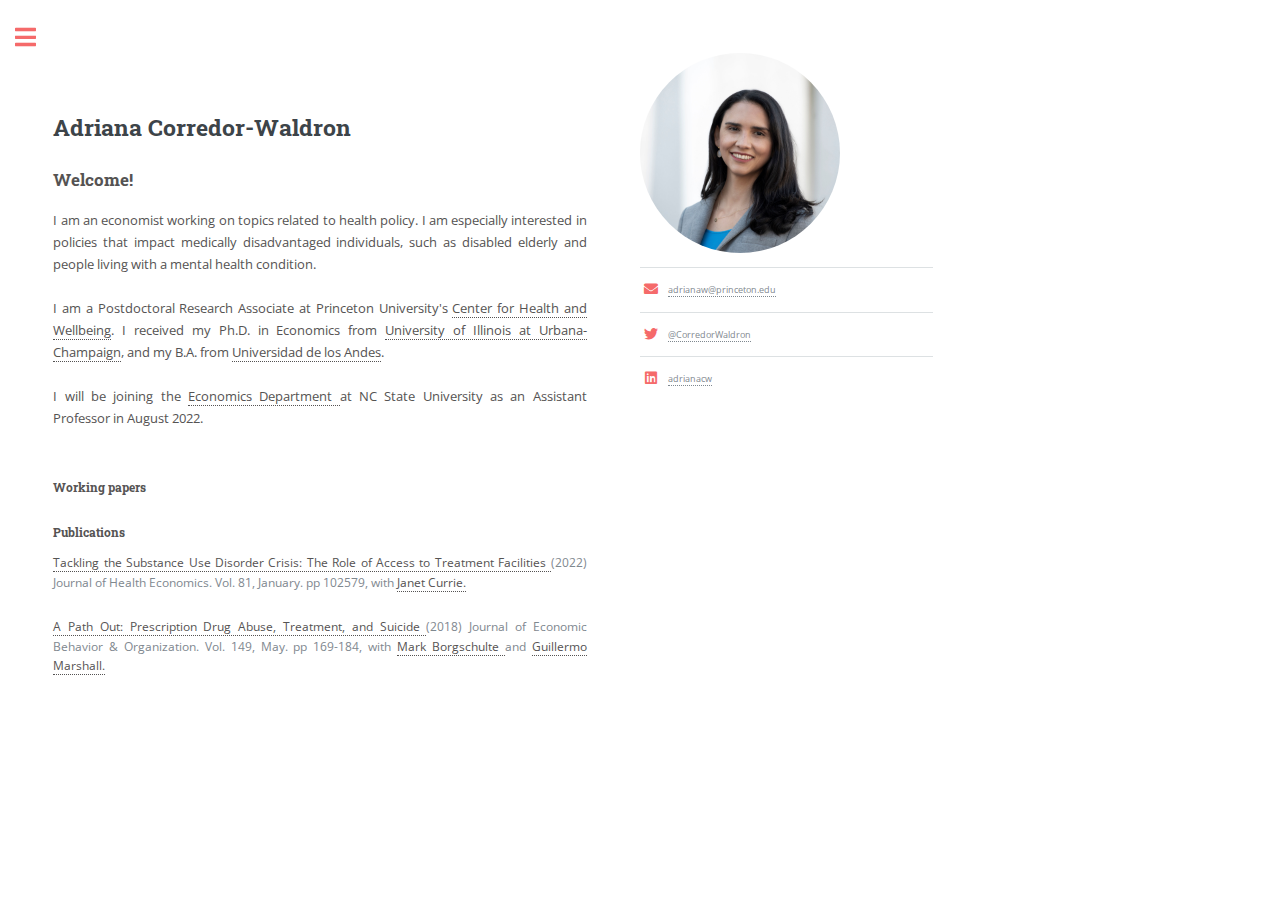
==== commit 7d80e0dc: "Update index.html" ====
--- a/index.html
+++ b/index.html
@@ -85,9 +85,9 @@
 									</p>
 									<br>
 									<h3 style="color:rgb(85, 83, 83); font-size:90%;">  Working papers </h3>
-									<p align="justify" style="font-size:90%;"> 
-										<a style="color:rgb(85, 83, 83);" href="https://adriana-corredorwaldron.github.io/files/JobMarketPaper_CorredorWaldron.pdf">"Spillover Effects of Medicare Policy on Medicaid: Evidence From the Nursing Home Industry"</a><strong style="color:rgb(245, 106, 106);"> NEW! </strong>
-										
+								<!---	<p align="justify" style="font-size:90%;"> 
+										<a style="color:rgb(85, 83, 83);" href="https://adriana-corredorwaldron.github.io/files/JobMarketPaper_CorredorWaldron.pdf">"Spillover Effects of Medicare Policy on Medicaid: Evidence From the Nursing Home Industry"</a><strong style="color:rgb(245, 106, 106);"> NEW! </strong> 
+								--->		
 									</p>
 									<h3 style="color:rgb(85, 83, 83); font-size:90%;">  Publications </h3>	
 									<p align="justify" style="font-size:90%;">
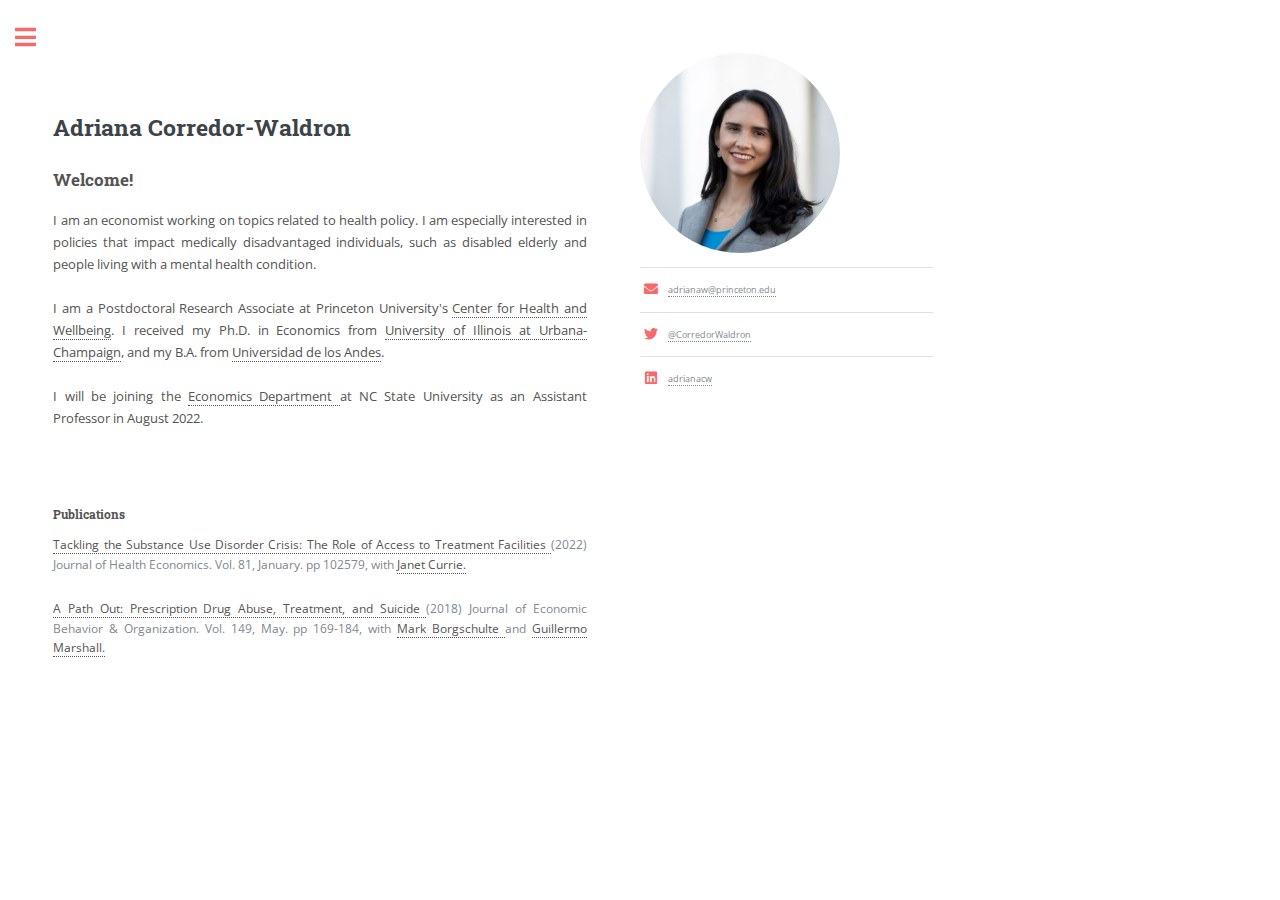
==== commit 2ae6b513: "Update index.html" ====
--- a/index.html
+++ b/index.html
@@ -84,8 +84,8 @@
 										<br> I will be joining the <a style="color:rgb(85, 83, 83);" href="https://poole.ncsu.edu/economics/">  Economics Department </a> at NC State University as an Assistant Professor in August 2022. 
 									</p>
 									<br>
-									<h3 style="color:rgb(85, 83, 83); font-size:90%;">  Working papers </h3>
-								<!---	<p align="justify" style="font-size:90%;"> 
+								<!---	<h3 style="color:rgb(85, 83, 83); font-size:90%;">  Working papers </h3>
+									<p align="justify" style="font-size:90%;"> 
 										<a style="color:rgb(85, 83, 83);" href="https://adriana-corredorwaldron.github.io/files/JobMarketPaper_CorredorWaldron.pdf">"Spillover Effects of Medicare Policy on Medicaid: Evidence From the Nursing Home Industry"</a><strong style="color:rgb(245, 106, 106);"> NEW! </strong> 
 								--->		
 									</p>
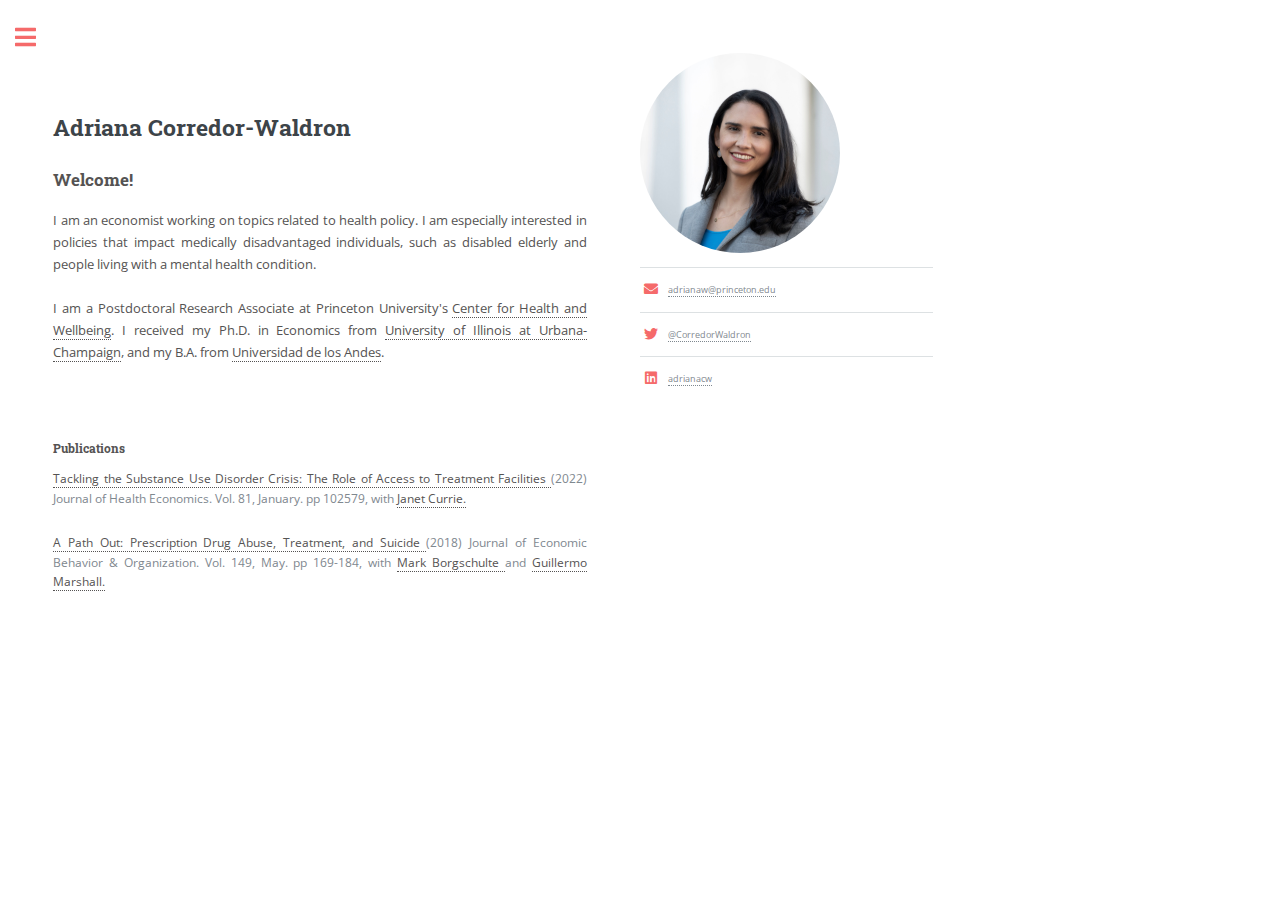
==== commit 6ac3d2a7: "Update index.html" ====
--- a/index.html
+++ b/index.html
@@ -81,7 +81,7 @@
 										<br>
 										<br> I am a Postdoctoral Research Associate at Princeton University's <a style="color:rgb(85, 83, 83);" href="https://chw.princeton.edu/"> Center for Health and Wellbeing</a>. I received my Ph.D. in Economics from <a style="color:rgb(85, 83, 83);" href="https://economics.illinois.edu/">University of Illinois at Urbana-Champaign</a>, and my B.A. from <a style="color:rgb(85, 83, 83);" href="https://economia.uniandes.edu.co/programas/pregrado-en-economia"> Universidad de los Andes</a>.
 										<br>
-										<br> I will be joining the <a style="color:rgb(85, 83, 83);" href="https://poole.ncsu.edu/economics/">  Economics Department </a> at NC State University as an Assistant Professor in August 2022. 
+									<!---	<br> I will be joining the <a style="color:rgb(85, 83, 83);" href="https://poole.ncsu.edu/economics/">  Economics Department </a> at NC State University as an Assistant Professor in August 2022. --->
 									</p>
 									<br>
 								<!---	<h3 style="color:rgb(85, 83, 83); font-size:90%;">  Working papers </h3>
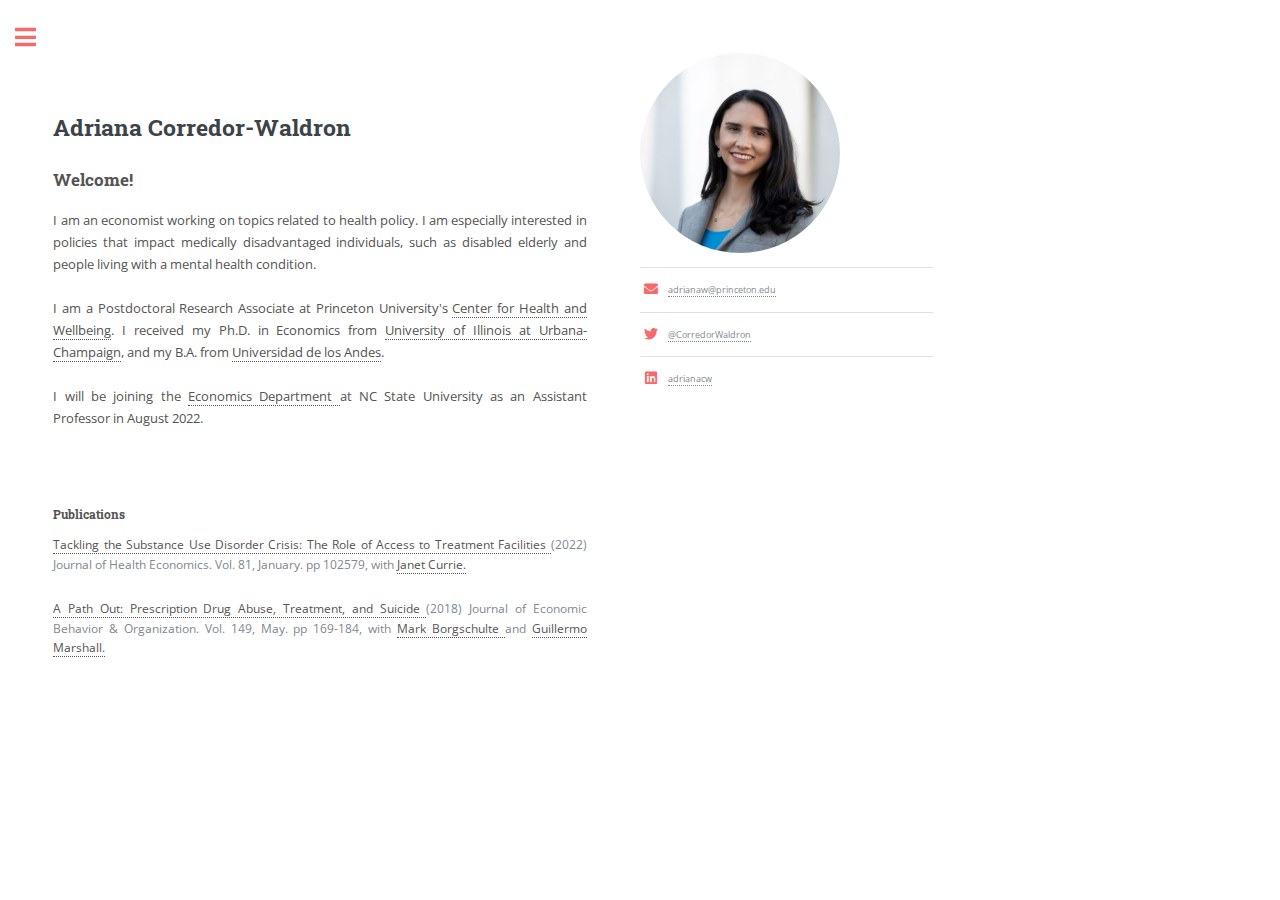
==== commit d257d38d: "Update index.html" ====
--- a/index.html
+++ b/index.html
@@ -81,7 +81,7 @@
 										<br>
 										<br> I am a Postdoctoral Research Associate at Princeton University's <a style="color:rgb(85, 83, 83);" href="https://chw.princeton.edu/"> Center for Health and Wellbeing</a>. I received my Ph.D. in Economics from <a style="color:rgb(85, 83, 83);" href="https://economics.illinois.edu/">University of Illinois at Urbana-Champaign</a>, and my B.A. from <a style="color:rgb(85, 83, 83);" href="https://economia.uniandes.edu.co/programas/pregrado-en-economia"> Universidad de los Andes</a>.
 										<br>
-									<!---	<br> I will be joining the <a style="color:rgb(85, 83, 83);" href="https://poole.ncsu.edu/economics/">  Economics Department </a> at NC State University as an Assistant Professor in August 2022. --->
+										<br> I will be joining the <a style="color:rgb(85, 83, 83);" href="https://poole.ncsu.edu/economics/">  Economics Department </a> at NC State University as an Assistant Professor in August 2022. 
 									</p>
 									<br>
 								<!---	<h3 style="color:rgb(85, 83, 83); font-size:90%;">  Working papers </h3>
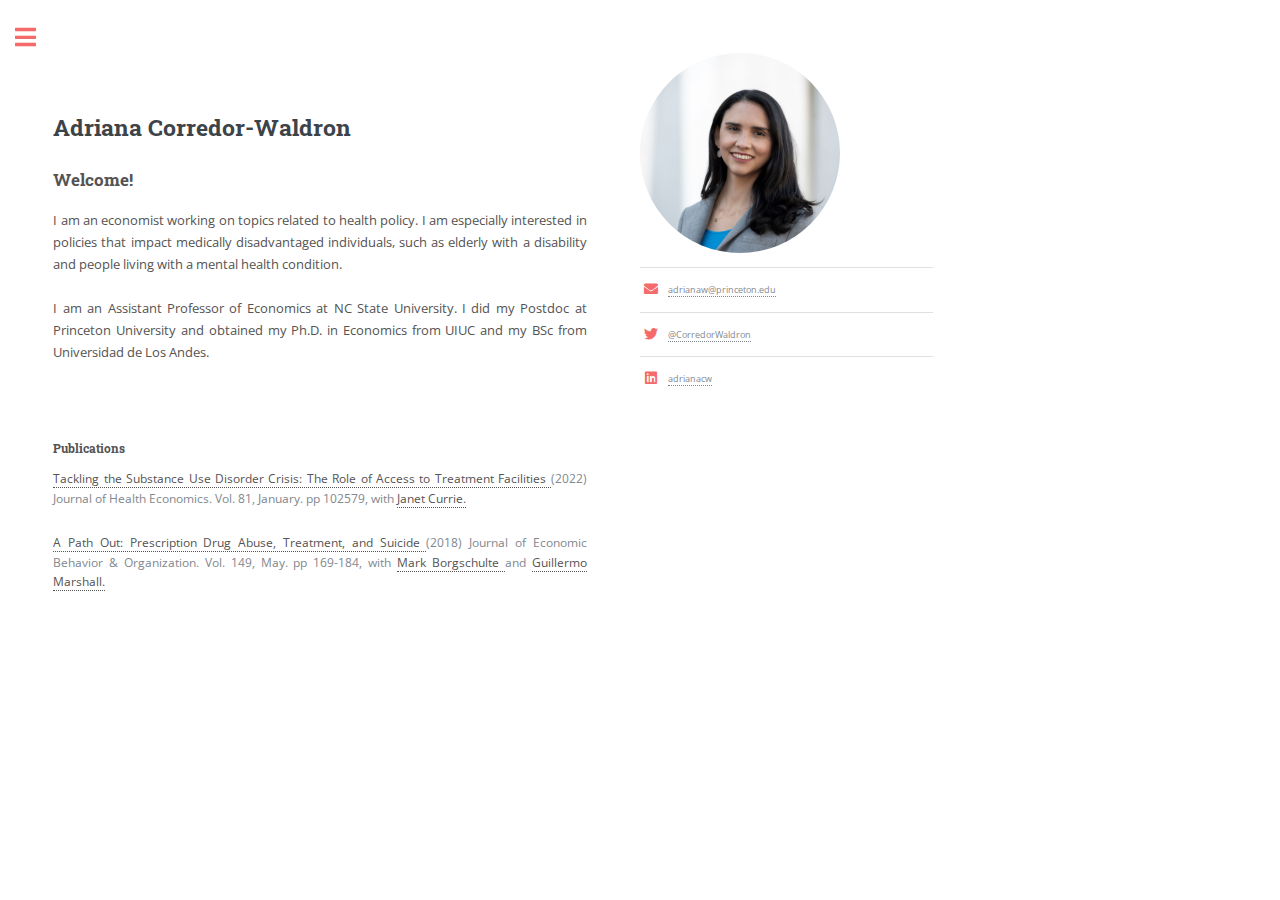
==== commit 0db9aca2: "Update index.html" ====
--- a/index.html
+++ b/index.html
@@ -76,12 +76,10 @@
 										<h2 style="margin-top:1.5cm;">Adriana Corredor-Waldron</h2>
 									</header>
 									<h3 style="color:rgb(85, 83, 83);"> Welcome!</h3>
-									<p align="justify" style="color:rgb(85, 83, 83);">  I am an economist working on topics related to health policy. I am especially interested in policies that impact medically disadvantaged individuals, such as disabled elderly and people living with a mental health condition.
+									<p align="justify" style="color:rgb(85, 83, 83);">  I am an economist working on topics related to health policy. I am especially interested in policies that impact medically disadvantaged individuals, such as elderly with a disability and people living with a mental health condition.
 										<!--My recent work studies the effect of greater access to substance abuse treatment on emergency room use. -->
 										<br>
-										<br> I am a Postdoctoral Research Associate at Princeton University's <a style="color:rgb(85, 83, 83);" href="https://chw.princeton.edu/"> Center for Health and Wellbeing</a>. I received my Ph.D. in Economics from <a style="color:rgb(85, 83, 83);" href="https://economics.illinois.edu/">University of Illinois at Urbana-Champaign</a>, and my B.A. from <a style="color:rgb(85, 83, 83);" href="https://economia.uniandes.edu.co/programas/pregrado-en-economia"> Universidad de los Andes</a>.
-										<br>
-										<br> I will be joining the <a style="color:rgb(85, 83, 83);" href="https://poole.ncsu.edu/economics/">  Economics Department </a> at NC State University as an Assistant Professor in August 2022. 
+										<br> I am an Assistant Professor of Economics at NC State University. I did my Postdoc at Princeton University and obtained my Ph.D. in Economics from UIUC and my BSc from Universidad de Los Andes. 
 									</p>
 									<br>
 								<!---	<h3 style="color:rgb(85, 83, 83); font-size:90%;">  Working papers </h3>
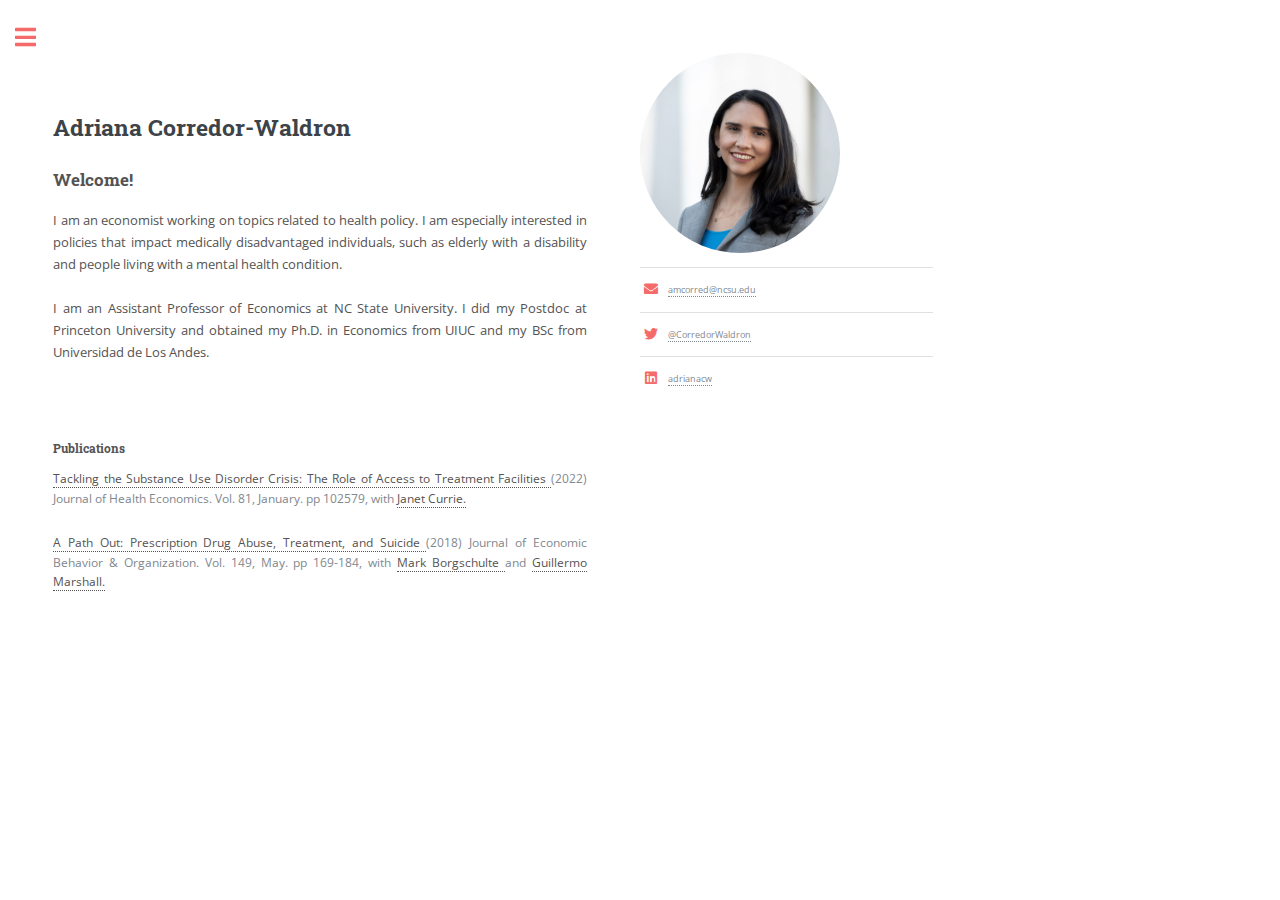
==== commit 81404dfb: "Update index.html" ====
--- a/index.html
+++ b/index.html
@@ -105,7 +105,7 @@
 									<div class="content">
 									<ul class="contact">
 										<li> </li>
-										<li  class="icon solid fa-envelope" style="font-size:70%;"><a>adrianaw@princeton.edu</a></li>
+										<li  class="icon solid fa-envelope" style="font-size:70%;"><a>amcorred@ncsu.edu</a></li>
 										<li  class="icon brands fa-twitter" style="font-size:70%;"><a href="https://twitter.com/CorredorWaldron">@CorredorWaldron</a></li>
 										<li  class="icon brands fa-linkedin" style="font-size:70%;" ><a href="https://www.linkedin.com/in/adrianacw/">adrianacw</a></li>											
 									</div>	
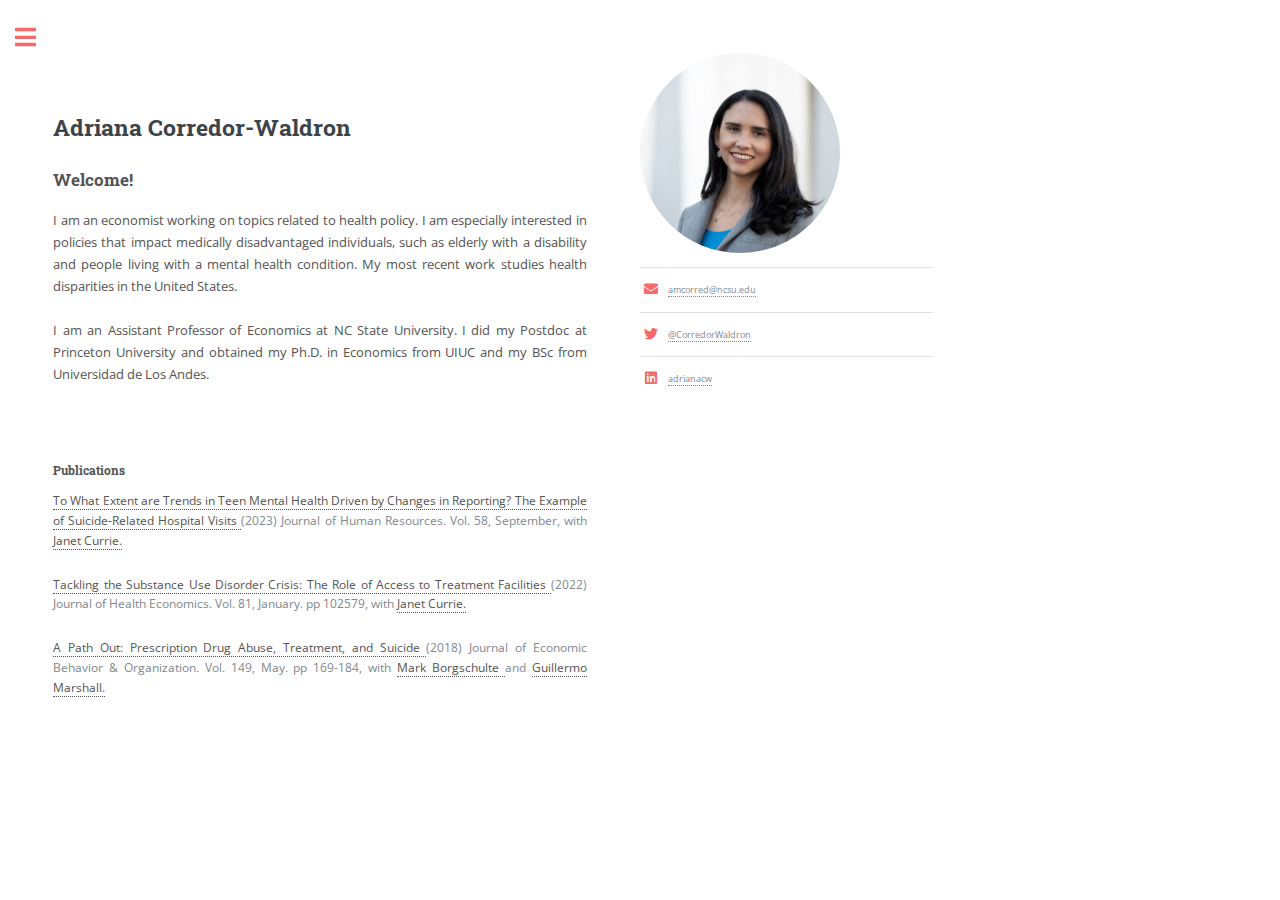
==== commit 918e1258: "Update index.html" ====
--- a/index.html
+++ b/index.html
@@ -76,7 +76,7 @@
 										<h2 style="margin-top:1.5cm;">Adriana Corredor-Waldron</h2>
 									</header>
 									<h3 style="color:rgb(85, 83, 83);"> Welcome!</h3>
-									<p align="justify" style="color:rgb(85, 83, 83);">  I am an economist working on topics related to health policy. I am especially interested in policies that impact medically disadvantaged individuals, such as elderly with a disability and people living with a mental health condition.
+									<p align="justify" style="color:rgb(85, 83, 83);">  I am an economist working on topics related to health policy. I am especially interested in policies that impact medically disadvantaged individuals, such as elderly with a disability and people living with a mental health condition. My most recent work studies health disparities in the United States. 
 										<!--My recent work studies the effect of greater access to substance abuse treatment on emergency room use. -->
 										<br>
 										<br> I am an Assistant Professor of Economics at NC State University. I did my Postdoc at Princeton University and obtained my Ph.D. in Economics from UIUC and my BSc from Universidad de Los Andes. 
@@ -88,6 +88,9 @@
 								--->		
 									</p>
 									<h3 style="color:rgb(85, 83, 83); font-size:90%;">  Publications </h3>	
+									<p align="justify" style="font-size:90%;">
+										<a style="color:rgb(85, 83, 83);" href="https://jhr.uwpress.org/content/early/2023/09/01/jhr.0423-12854R1.abstract"> To What Extent are Trends in Teen Mental Health Driven by Changes in Reporting? The Example of Suicide-Related Hospital Visits </a> (2023) Journal of Human Resources. Vol. 58, September, with <a style="color:rgb(85, 83, 83);" href="https://scholar.princeton.edu/jcurrie/home"> Janet Currie. </a> 
+									</p>									
 									<p align="justify" style="font-size:90%;">
 										<a style="color:rgb(85, 83, 83);" href="https://www.sciencedirect.com/science/article/pii/S0167629621001648?via%3Dihub#sec0008a"> Tackling the Substance Use Disorder Crisis: The Role of Access to Treatment Facilities </a> (2022) Journal of Health Economics. Vol. 81, January. pp 102579, with <a style="color:rgb(85, 83, 83);" href="https://scholar.princeton.edu/jcurrie/home"> Janet Currie. </a> 
 									</p>
